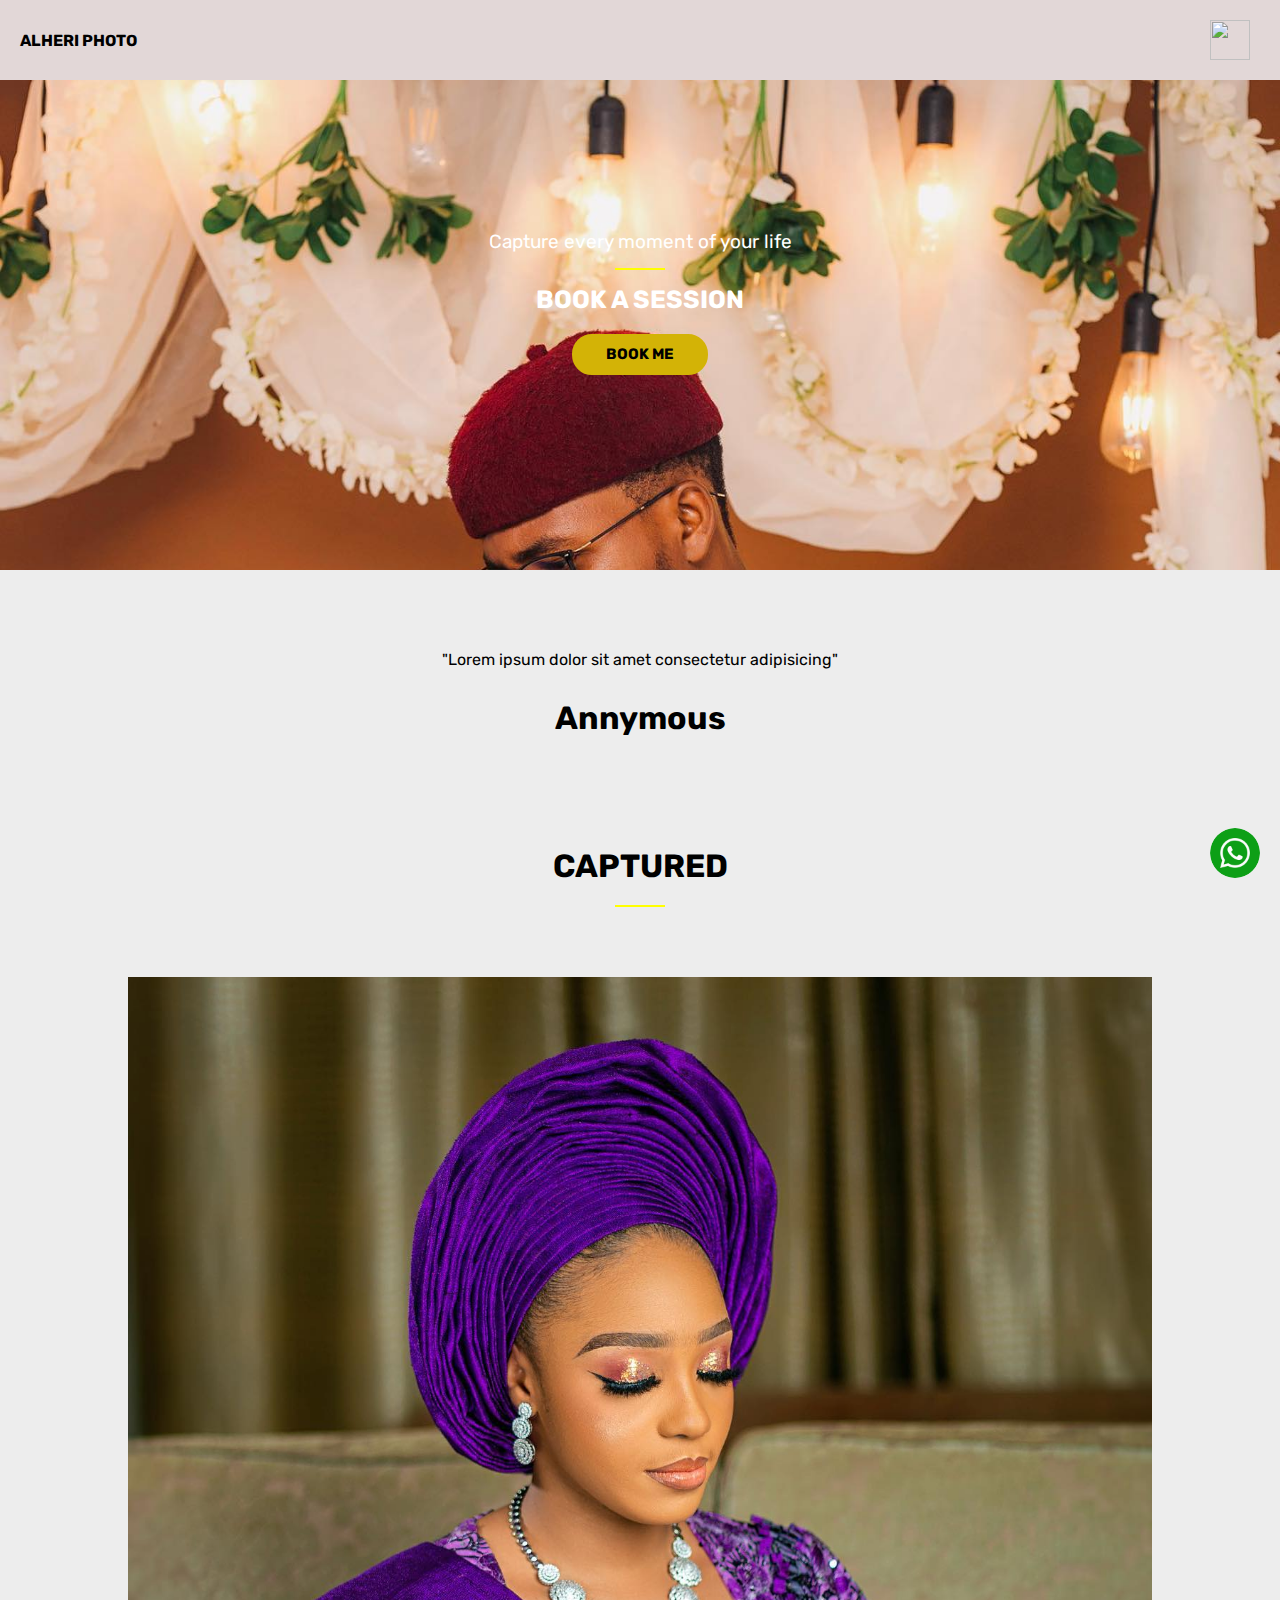
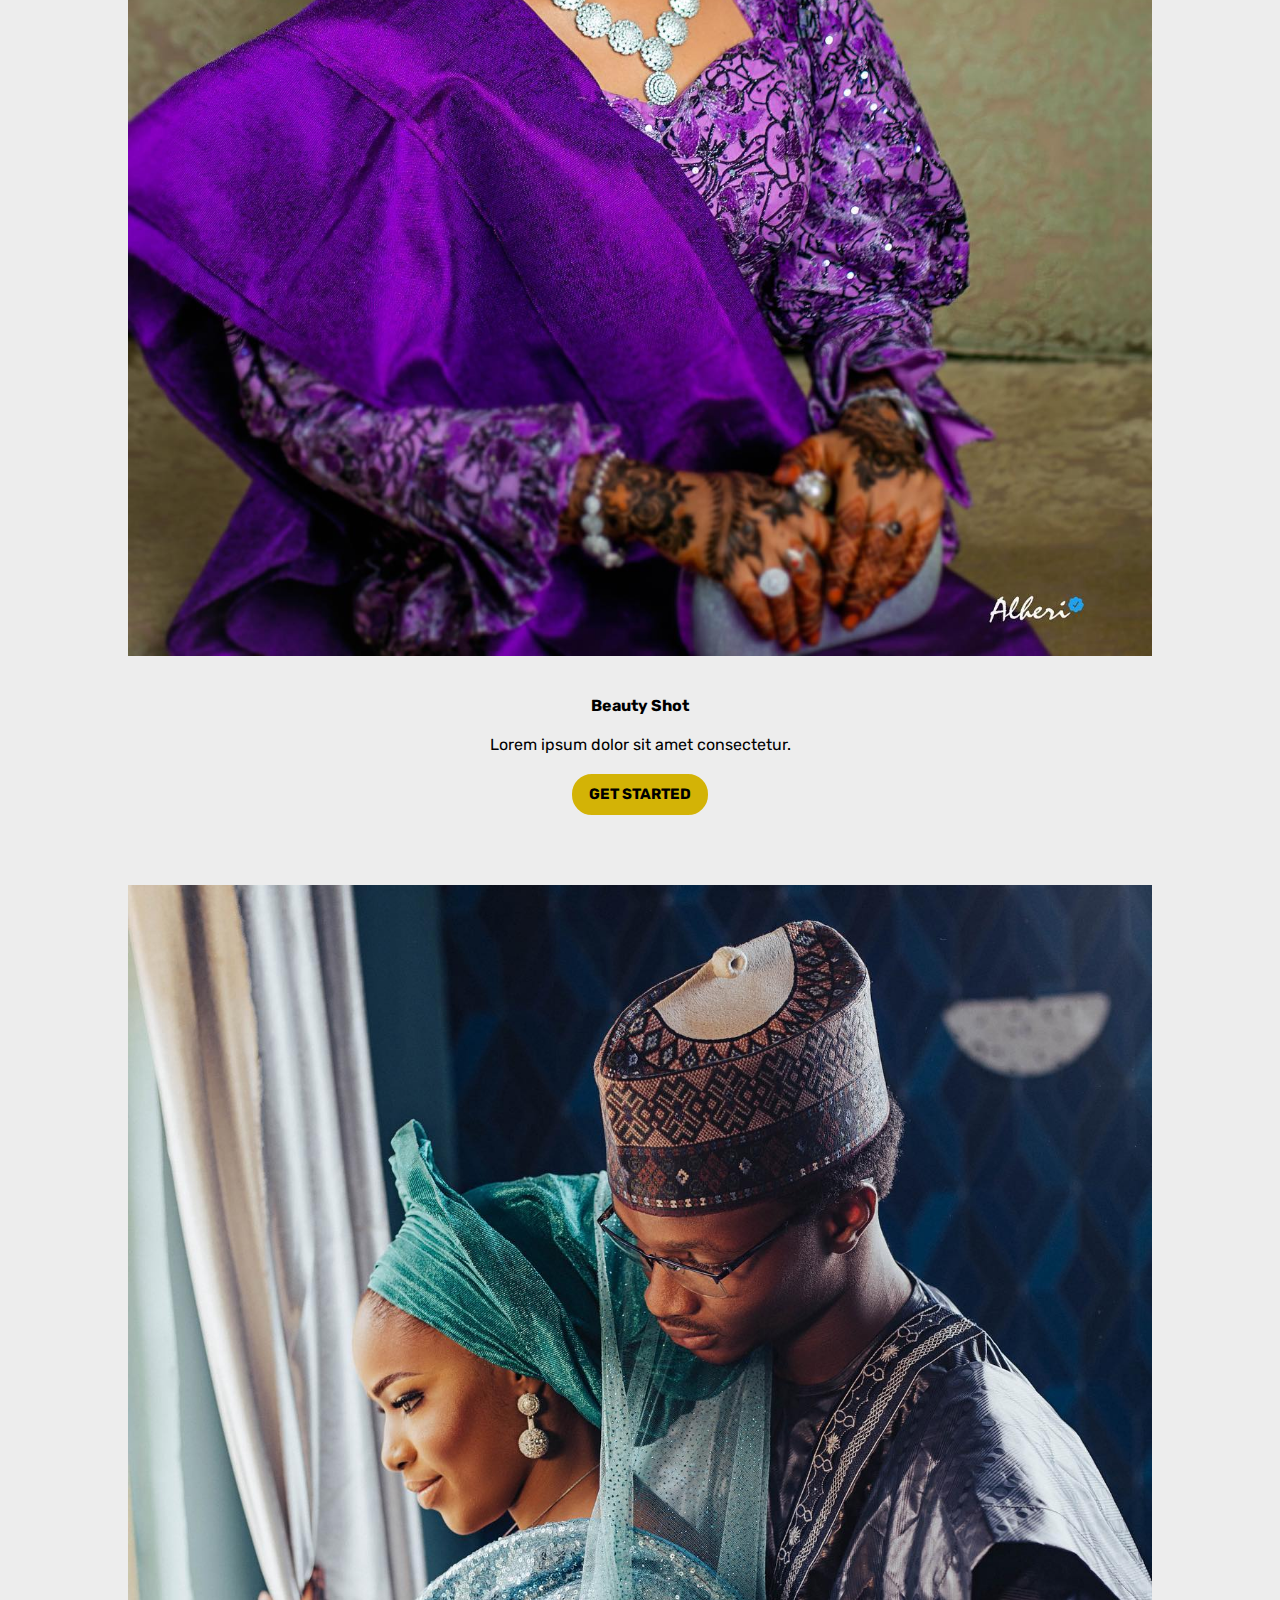
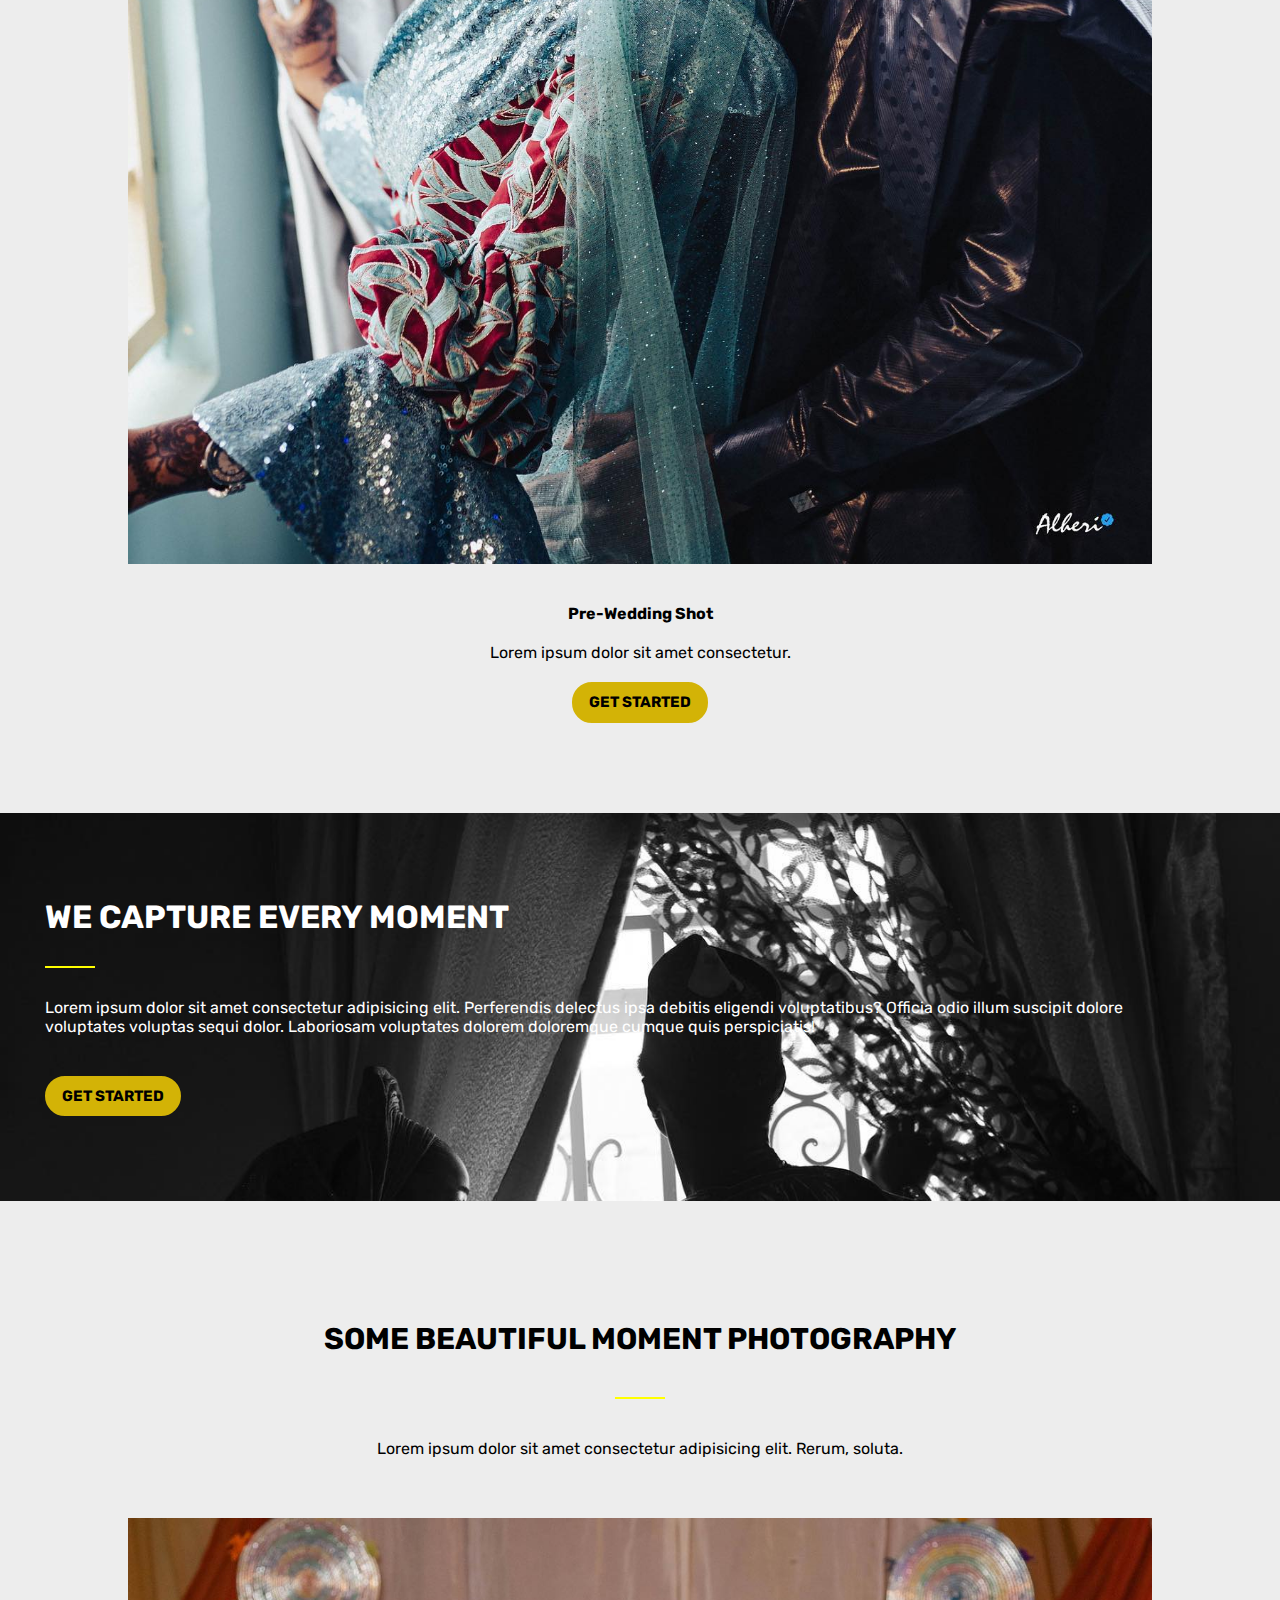
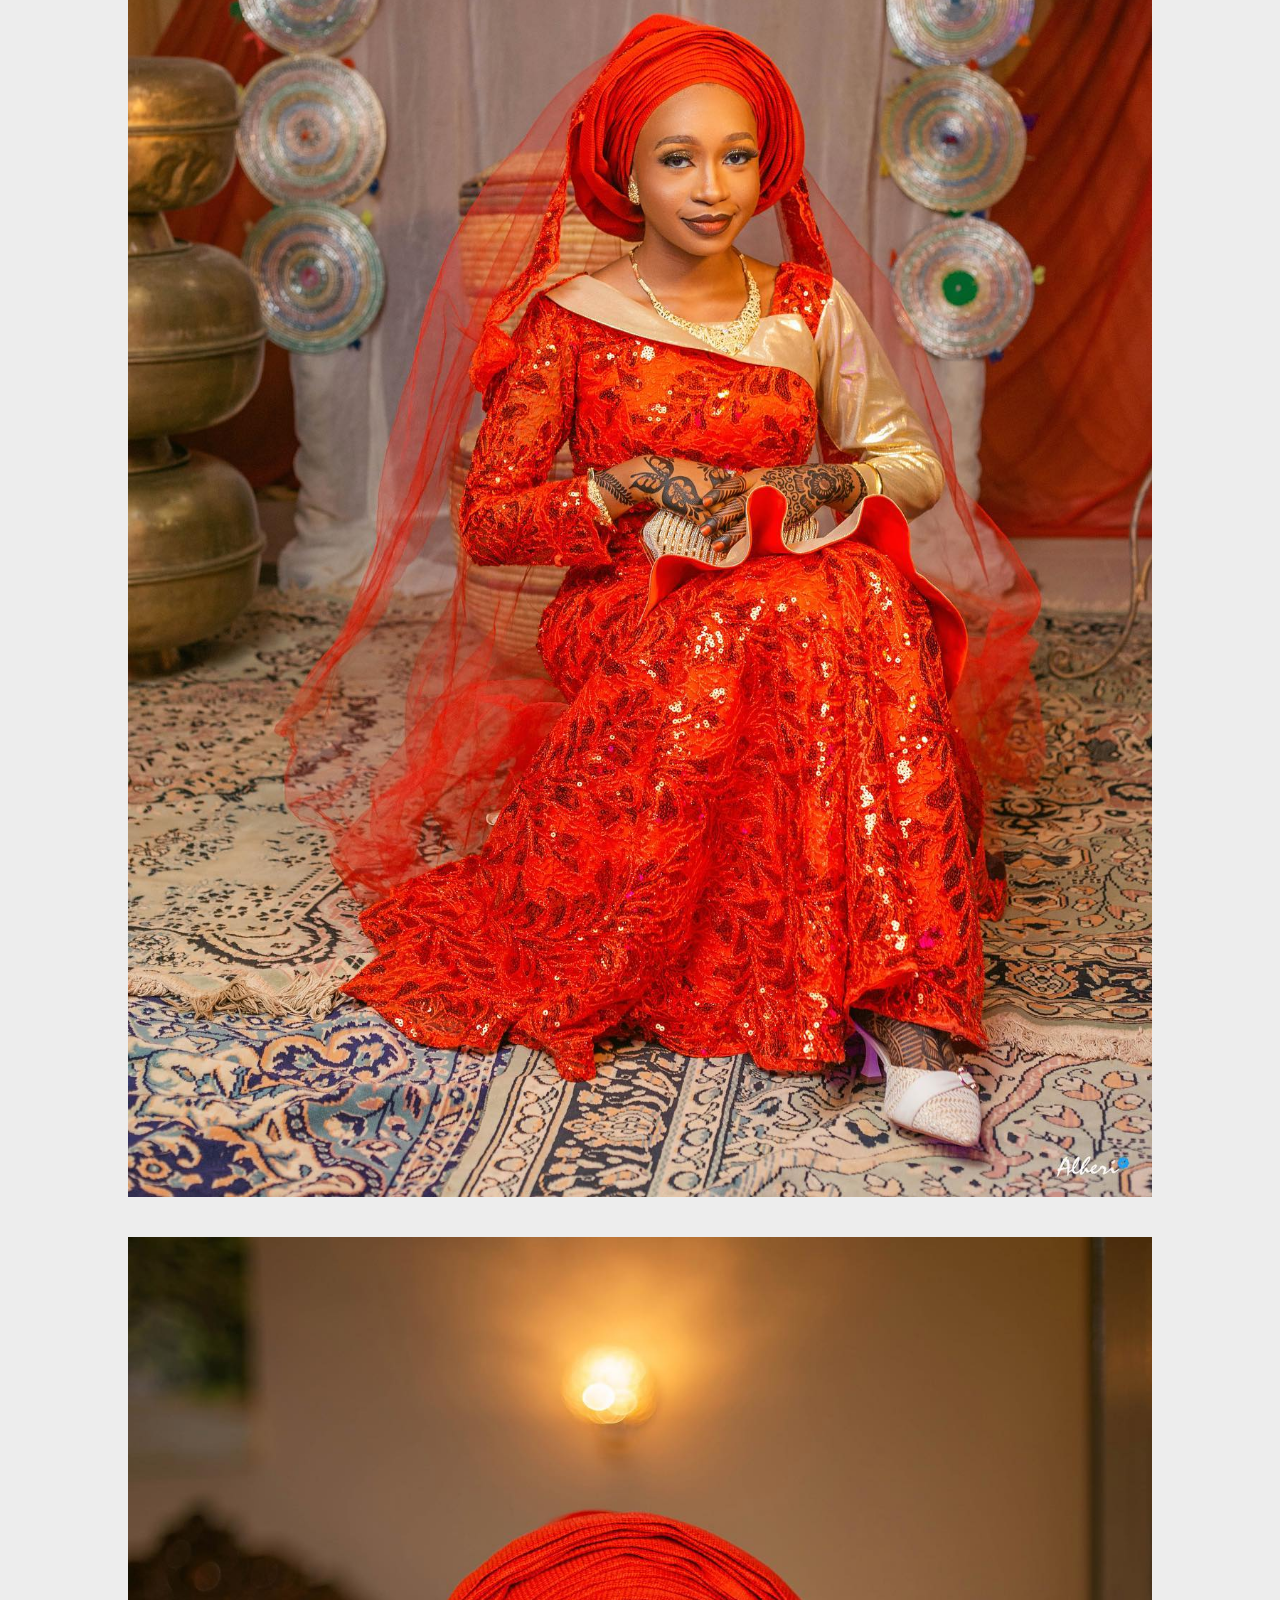
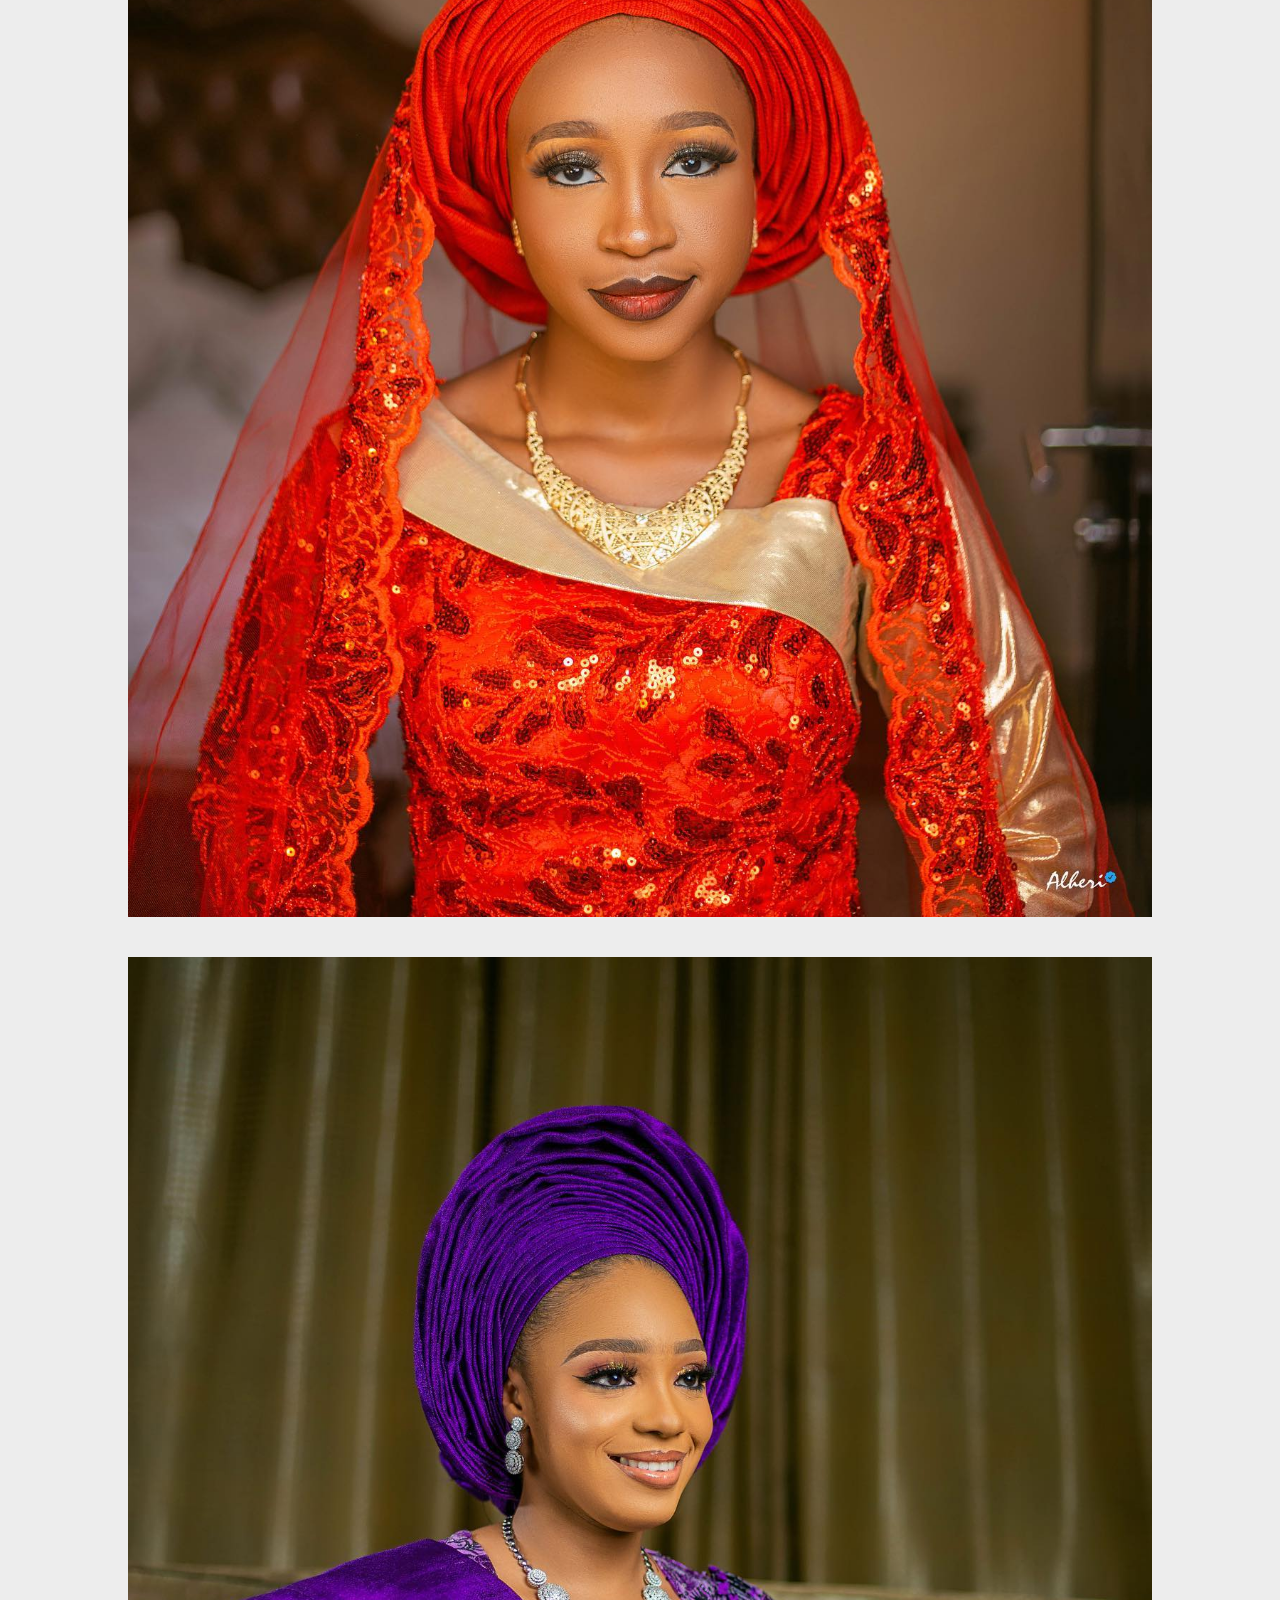
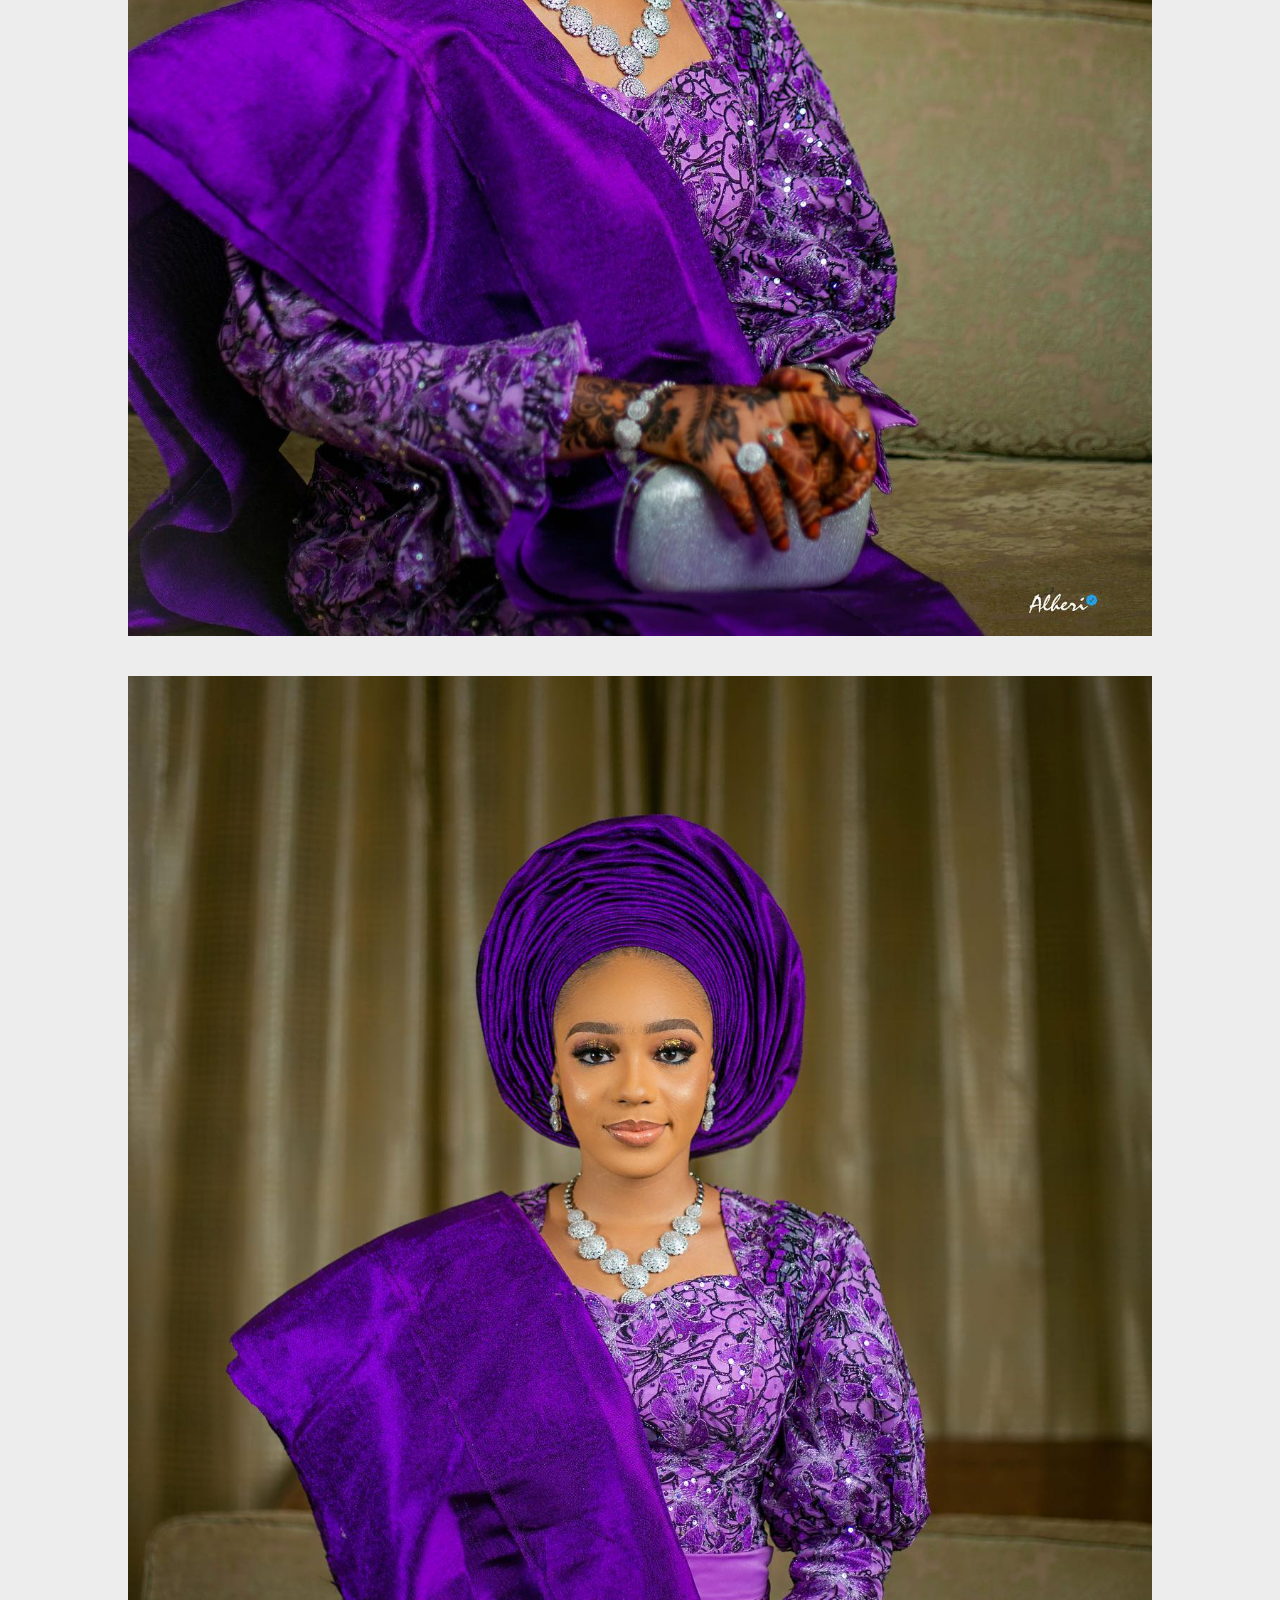
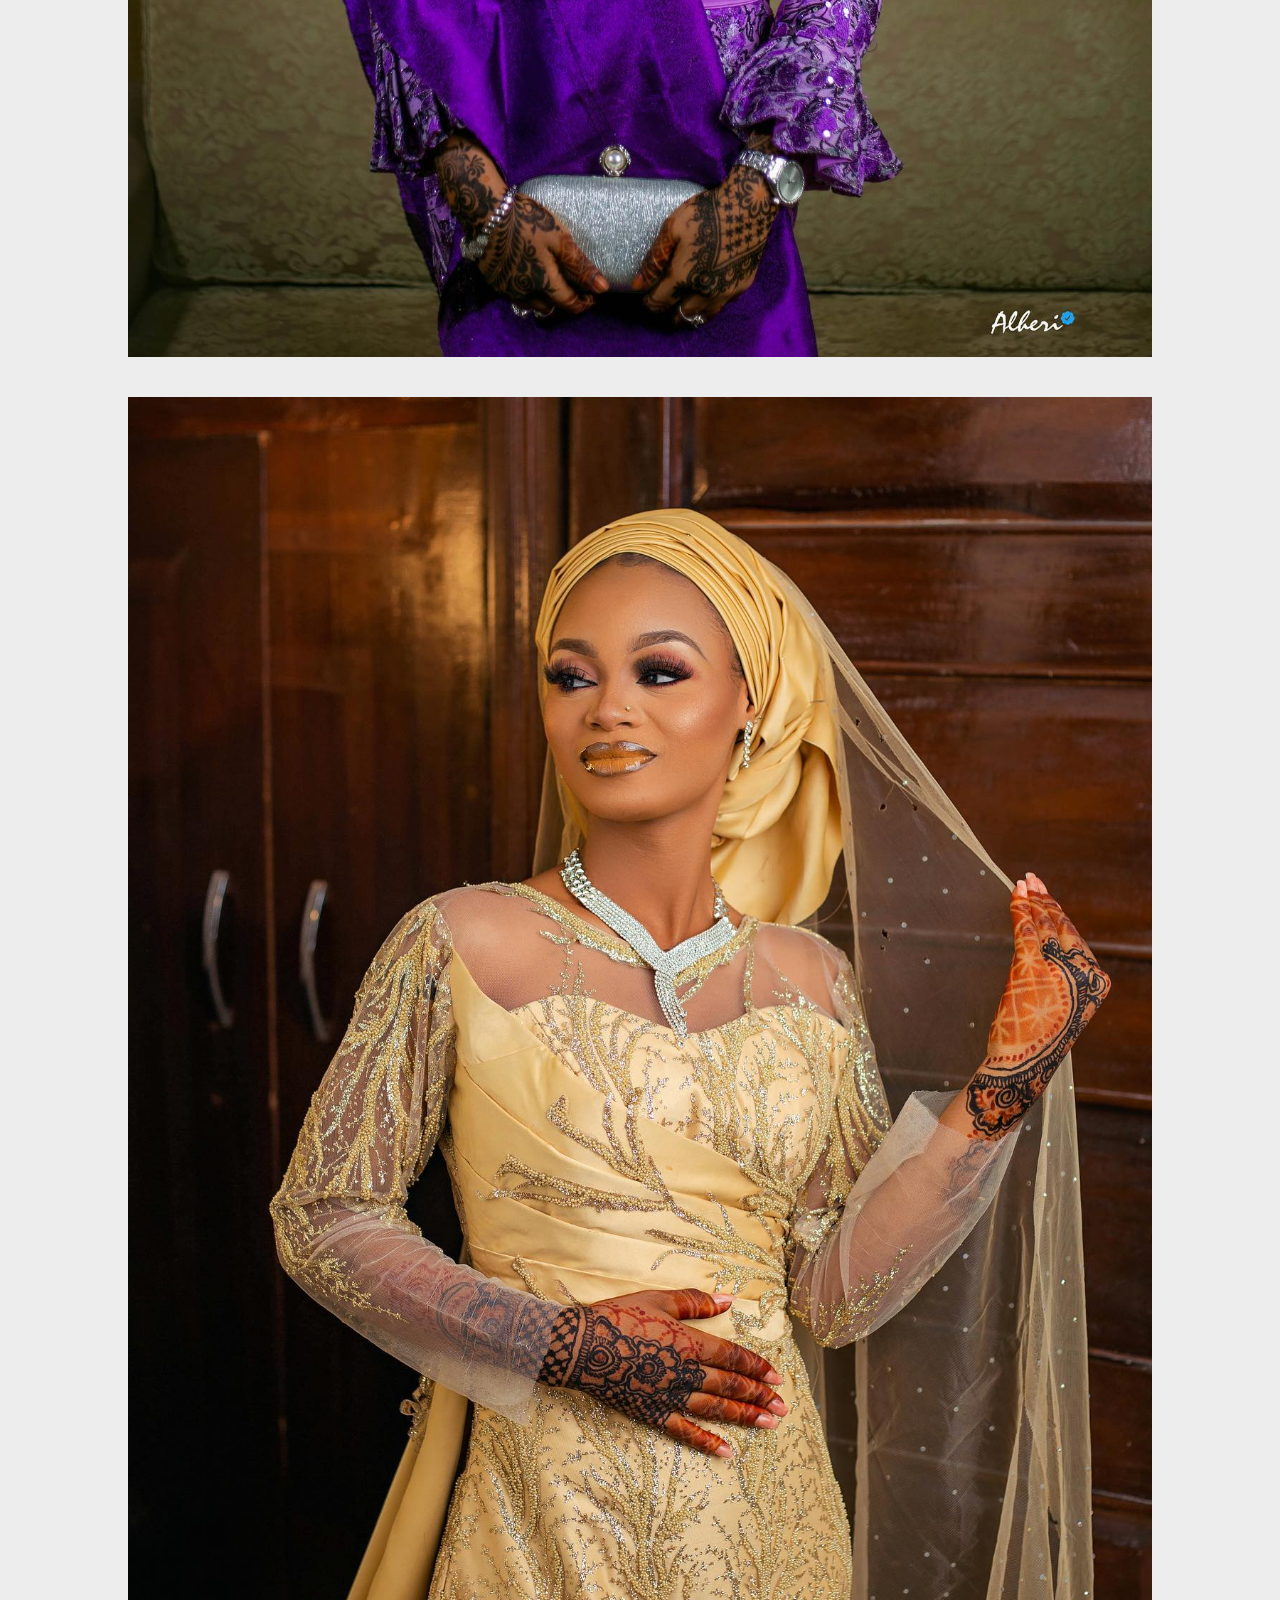
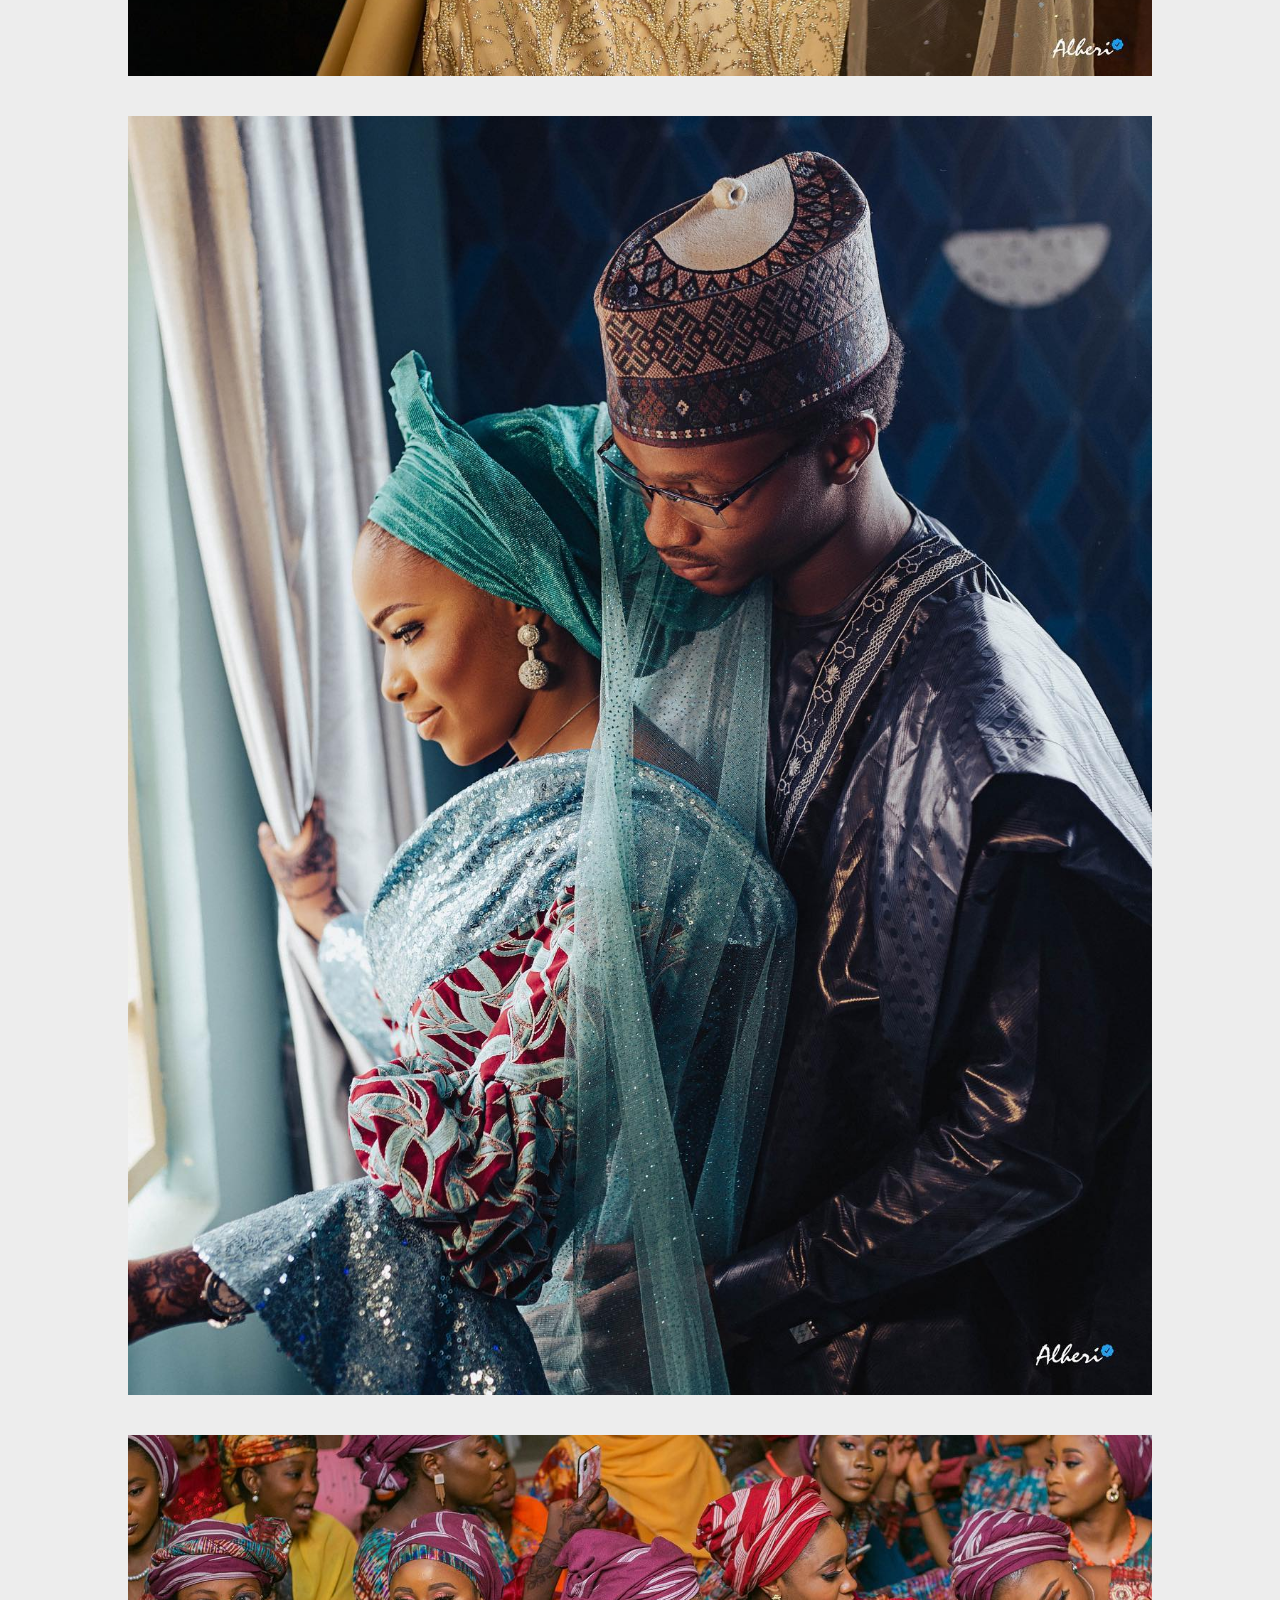
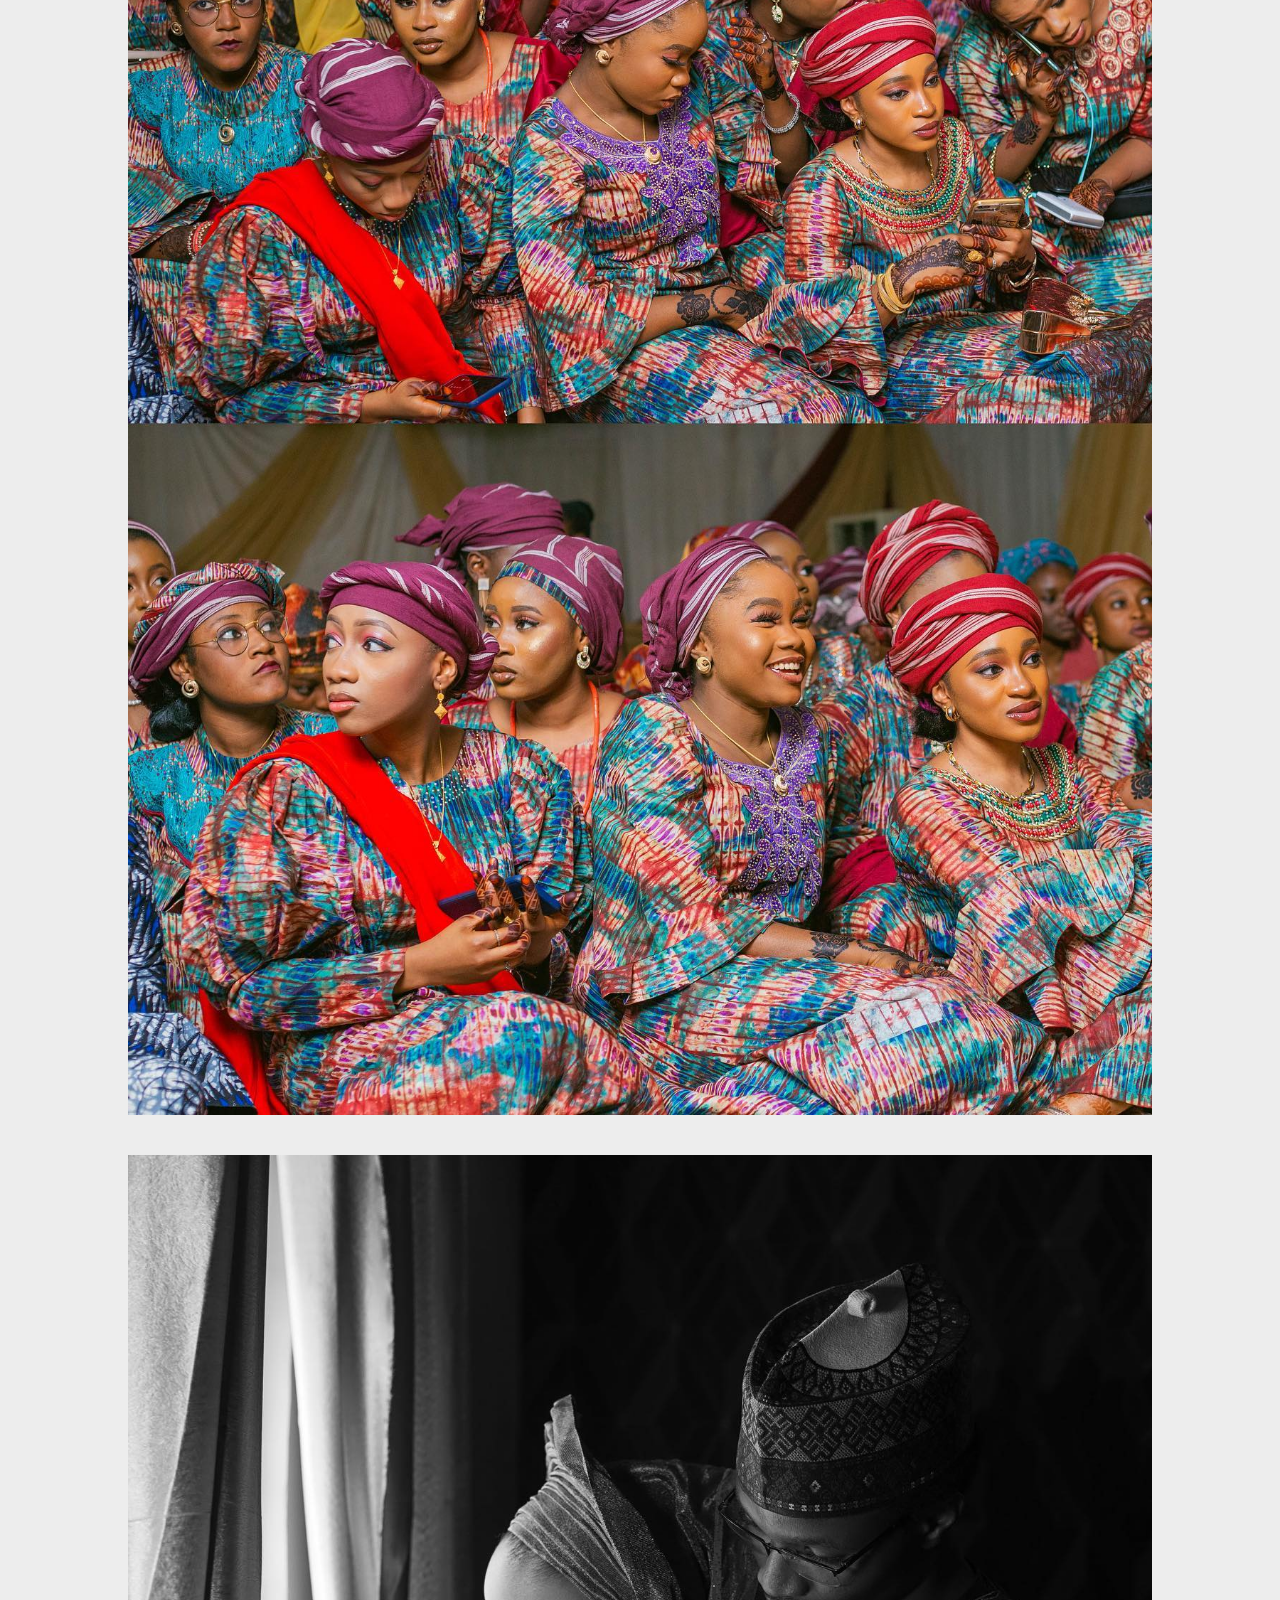
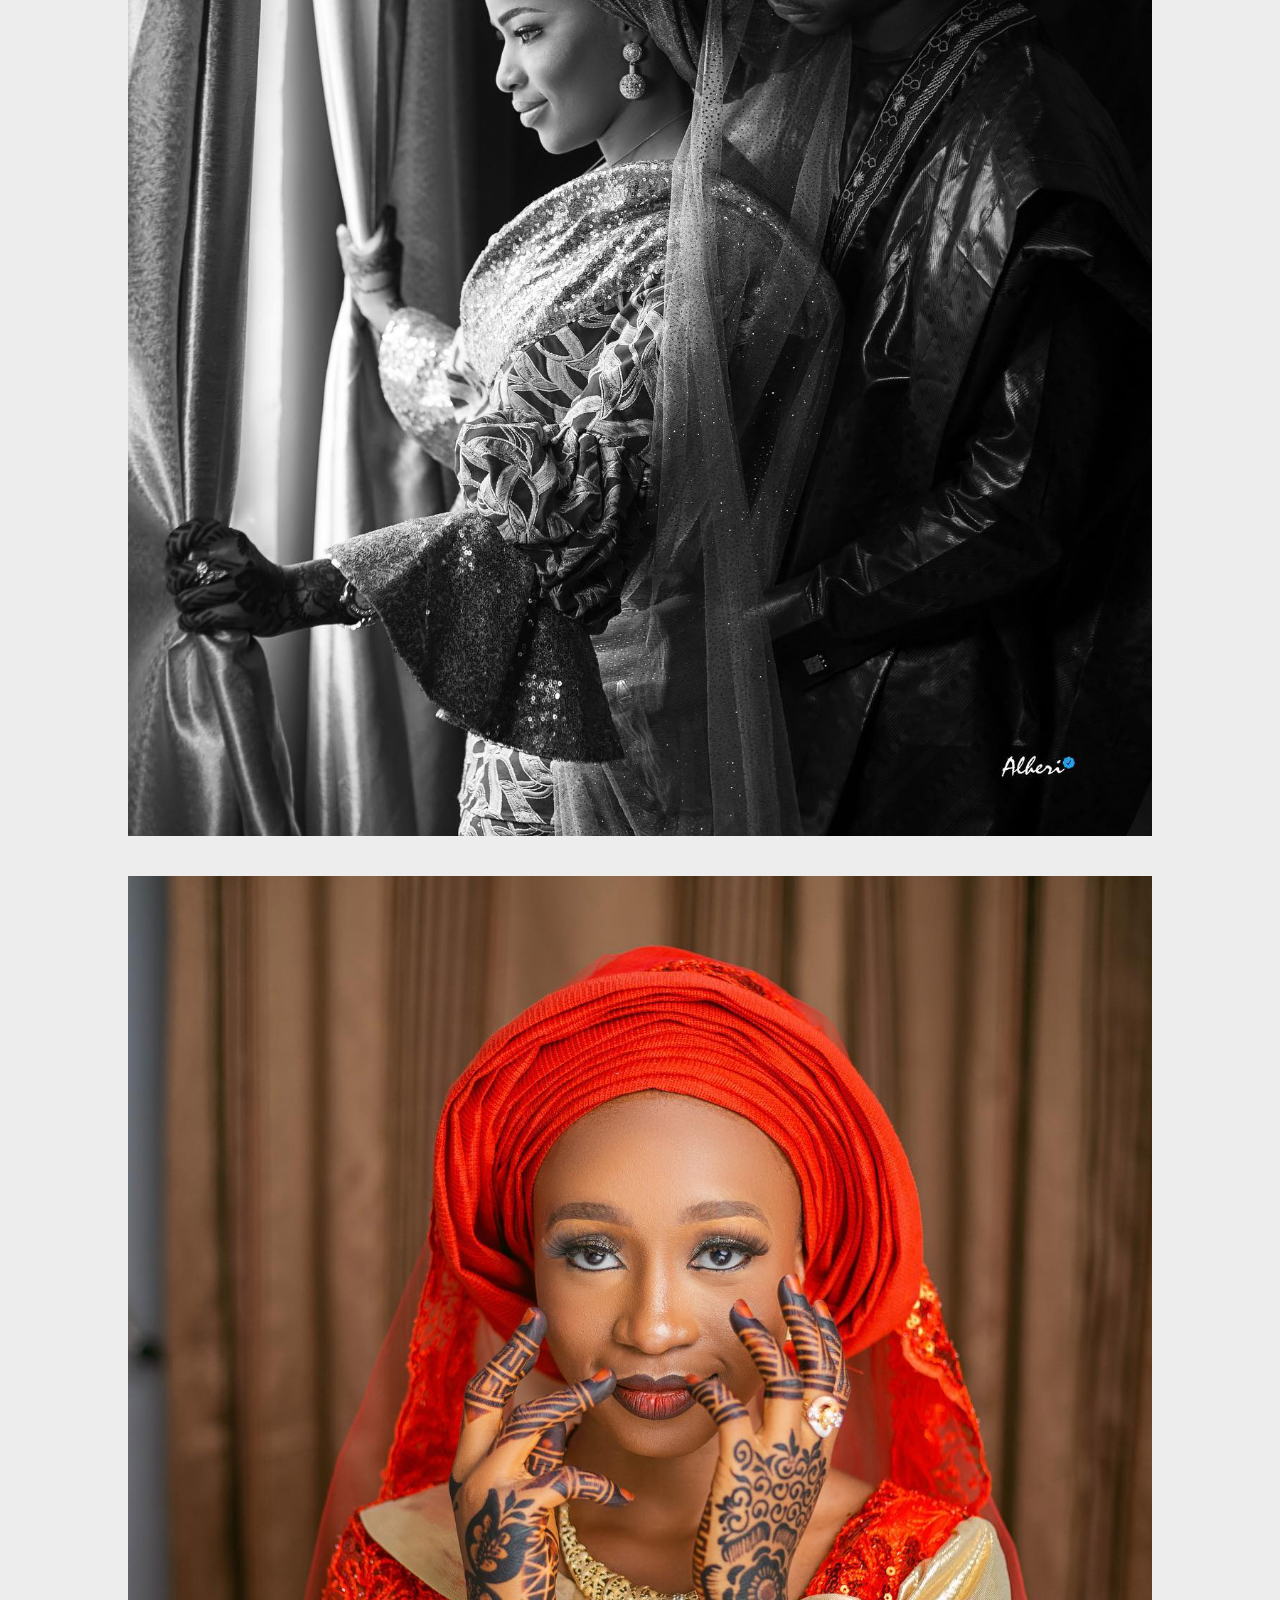
==== index.html @ cc5c5c1d "Add files via upload" ====
<html>
    <head>
        <meta charset="UTF-8">
  <meta http-equiv="X-UA-Compatible" content="IE=edge">
  <meta name="viewport" content="width=device-width, initial-scale=1.0">
        <title>
       ALHERI PHOTO || LET US CAPTURE THE MOMENT FOR YOU
        </title>
        <link rel="stylesheet" href="https://cdnjs.cloudflare.com/ajax/libs/font-awesome/6.1.2/css/all.min.css" 
        integrity="sha512-1sCRPdkRXhBV2PBLUdRb4tMg1w2YPf37qatUFeS7zlBy7jJI8Lf4VHwWfZZfpXtYSLy85pkm9GaYVYMfw5BC1A=="
         crossorigin="anonymous" 
        referrerpolicy="no-referrer" />
        <link href="assets/css/style.css" rel="stylesheet" type="text/css">
        <link href="assets/css/mediaquery.css" rel="stylesheet" type="text/css">
        <link rel="stylesheet" href="path/to/font-awesome/css/font-awesome.min.css">
        <link rel="preconnect" href="https://fonts.googleapis.com">
        <link rel="preconnect" href="https://fonts.gstatic.com" crossorigin>
        <link
          href="https://fonts.googleapis.com/css2?family=Monoton&family=Rubik:wght@300;400;500;600;700;800;900&display=swap"
          rel="stylesheet">
      
    </head>
    <body>

        <div class="chat">
            <a href="#"> <p class="chat-text">Chat with us</p></a>
              <a href="#"><img class="whatsapp-img" src="assets/images/whatsapp-icon-logo-8CA4FB831E-seeklogo.com.png" ></a>
          </div>  
        
          <div  class="scrollTop">Top</div>


<header>
  
    <div class="logo-card">
        <P>  ALHERI PHOTO</P>
         </div>



    <div class="menu-btns">
        <img class="open"  src="https://img.icons8.com/ios-filled/50/000000/menu--v1.png" width="40"/>
        <img  id="close" class="hide"   src="https://img.icons8.com/ios-filled/50/000000/delete-sign--v1.png"  width="40"/>
       </div>
    
       <div id="menu-bar" class="slide">

        <div class="nav-link-card">
  
       <div class="nav-link">  <a href="index.html">HOME</a></div>
         
        <div class="nav-link">  <a href="about.html">ABOUT</a></div>
   
        <div class="nav-link">  <a href="testimonial.html">TESTIMONIAL</a></div>
       
        <div class="nav-link">   <a href="contact.html">CONTACT US</a></div>
      
        </div>

    </div>
    


    </header>

    <section class="homepage">

        <div class="home-text">
<P>Capture every moment of your life</P>
<hr>
 <h1>BOOK A SESSION</h1>
       
        
        <div class="home btn-card">
            <div>BOOK ME</div>
        </div>
        </div>
        
        
        
        </section>



<section class="testimoial">

<div class="test-text">
<P>"Lorem ipsum dolor sit amet consectetur adipisicing"</P>
 <h1>Annymous</h1>
 </section>




 <section class="captured">
<h1>CAPTURED</h1>
<hr>

<div class="capture-mother">
<div class="captured-box">
 
<img src="assets/images/capture 1.jpg" alt="">



<h4>Beauty Shot</h4>
<p>Lorem ipsum dolor sit amet consectetur.</p>

<div class="cap btn-card">
    <div>GET STARTED</div>
</div>
</div>


<div class="captured-box">

   
        <img src="assets/images/port (6).jpg" alt="">
   
       
    <h4>Pre-Wedding Shot</h4>
    <p>Lorem ipsum dolor sit amet consectetur.</p>
    
    <div class="cap btn-card">
        <div>GET STARTED</div>
    </div>
      
    </div>
    
</div>
 </section>


<!----ABOUT---->

 <section class="about">
    <div class="about-text-card">
<h1>WE CAPTURE EVERY MOMENT</h1>
<hr>
<p>Lorem ipsum dolor sit amet consectetur adipisicing elit.
     Perferendis delectus ipsa debitis eligendi voluptatibus? 
     Officia odio illum suscipit dolore voluptates voluptas sequi dolor. 
    Laboriosam voluptates dolorem doloremque cumque quis perspiciatis!</p>

    <div class="abt btn-card">
        <div>GET STARTED</div>
    </div>

    </div>
 </section>


<!----PORTFOLIO---->


 <section class="portfolio">

    <div class="port-card">
<div class="port-text-card">
<h1>SOME BEAUTIFUL MOMENT PHOTOGRAPHY</h1>
<hr>
<p>Lorem ipsum dolor sit amet consectetur adipisicing elit. Rerum, soluta.</p>
</div>

<div class="port-img-card">

<span>
    <img src="assets/images/port (1).jpg" alt="">
</span>

<span>
    <img src="assets/images/port (2).jpg" alt="">
</span>

<span>
    <img src="assets/images/port (3).jpg" alt="">
</span>

<span>
    <img src="assets/images/port (4).jpg" alt="">
</span>

<span>
    <img src="assets/images/port (5).jpg" alt="">
</span>


<span>
    <img src="assets/images/port (6).jpg" alt="">
</span>


</div>
</div>


<div class="port-card">
    
    <div class="port-img-card">
    
    <span>
        <img src="assets/images/port (7).jpg" alt="">
    </span>
    
    <span>
        <img src="assets/images/port (8).jpg" alt="">
    </span>
    
    <span>
        <img src="assets/images/port (9).jpg" alt="">
    </span>
    
    <span>
        <img src="assets/images/port (10).jpg" alt="">
    </span>

    <span>
        <img src="assets/images/port (11).jpg" alt="">
    </span>
    
    <span>
        <img src="assets/images/port.jpg" alt="">
    </span>
    
    
    </div>

    <div class="port-text-card">
        <h1>SOME BEAUTIFUL MOMENT PHOTOGRAPHY</h1>
        <hr>
        <p>Lorem ipsum dolor sit amet consectetur adipisicing elit. Rerum, soluta.</p>
        </div>

</div>
 </section>


 <footer>
<p>Copyright @ 2022  ALHERI PHOTO</p>
<h2>Created by MOVE</h2>

 </footer>


 <script src="assets/js/main.js"></script>
    </body>
</html>
---- assets/css/style.css ----
*{
  margin:0px;
  padding:0px;
  scroll-behavior: smooth;

 }

 html {
  font-family: "Rubik", sans-serif;
  scroll-behavior: smooth;
  background-color:#ededed;
}




.chat{
  position:fixed;
   top:93%;
   display:flex;
   justify-content:right;
   align-items:right;
  right:20px;
  z-index: 99999;
  
  }
  
  .chat-text{
  background-color:white;
  width:110px;
  text-align:center;
  border-radius:8px;
  line-height:1.7;
  font-weight:500;
   height:27px;
   display:none;

  }
  
  .whatsapp-img{
  border-radius:100px;
  height:50px;
   width:50px;
  margin-top:-9px;
  animation: scaleUp 3s ease-in-out infinite;
  }


.scrollTop{
  position:fixed;
  bottom:30px;
  right:100px;
  background-color: black;
  color:white;
  cursor: pointer;
  transition: all 0.5s ease 0s;
  z-index: 9999;
  padding: 10px;
  border-radius:30px;
}

 /* END OF  SCROLL TO TOP STYLE RULES */

 
header{
 background-color:#e2d7d7;
 height:80px;
 display:flex;
  position: fixed;
  width: 100%;
  top:0px;
  z-index: 9999;
}

.header-social{
 position:absolute;
 right:90px;
  top:20px;
}

 
.header-social i{
 font-size:40px;
}

.logo-card{
  position:absolute;
  left:20px;
  bottom:30px;
  font-weight:bold;
}





.menu-btns{
 position:absolute;
right:30px;
  z-index:1;
 top:20px;
}


#menu-bar{
display:flex;
flex-direction:column; 
position:absolute;
background-color:rgb(8 8 12);
height:200px;
transition: all 0.4s ease;
top:80px;
width:100%;
align-items:start;
gap:30px;
transition: 0.5s ease-in-out;
 right:0px;
 z-index:-4;
  overflow:hidden;
}

.nav-link a{
 text-decoration:none;
color:#d3b306;
 font-weight:bold;
}



.nav-link{
 display:flex;
flex-direction:column;
 position:relative;
 top:20px;
 margin:15px;

}

.nav-link-card hr{
 position:relative;
 top:20px;
width:50rem;
}


.slide{
left:-100%;
}


.hide{
visibility:hidden;
 z-index:1;
}

.open{
position:absolute;
}



/* HOMEPAGE */

.homepage{
 margin-top:80px;
    background-image: url('/assets/images/port.jpg') !important;
color:white;
  background-size: cover;
    background-repeat: no-repeat;
 height:350px;
padding:70px;
 
}

.home-text{
 margin-top:80px;
 text-align:center;
 display:flex;
 flex-direction:column;
 justify-content:center;
 align-items:center;
}

.home-text p{
 padding-bottom:15px;
 font-size:19px;
}

.home-text h1{
 padding-bottom:20px;
 font-size:25px;
  padding-top:15px;
}

hr{
 width:50px;
 background-color:yellow;
 height:2px;
 border:none;
}



.btn-card{
text-align:center;
  border:3px solid #d3b306;
 width:130px;
 line-height:2.3;
 border-radius:20px;
 background-color:#d3b306;
 color:black;
 font-weight:bold;
 font-size:15px;
}



/* TESTIMONIAL */

.testimoial{
 padding-top:80px;
  padding-bottom:80px;
 text-align:center;
}

.testimoial h1{
 padding-top:30px;
  padding-bottom:30px;
}


 
/* CAPTURED */

.captured{
  display:flex;
 flex-direction:column;
 justify-content:center;
 align-items:center;
}

.captured h1{
  padding-bottom:20px;
}

 
.capture-mother{
  display:flex;
 flex-direction:column;
 justify-content:center;
 align-items:center;
 gap:50px;
  padding-top:70px;
  padding-bottom:70px;
}

.captured-box{
  display:flex;
 flex-direction:column;
 justify-content:center;
 align-items:center;
  padding-bottom:20px;
}

.captured-box img{
 width:80%;
}

 
.captured-box h4{
 padding-top:40px;
 
}

.captured-box p{
 padding-top:20px;
 padding-bottom:20px;
}



/* ABOUT */

.about{
       background-image: url('/assets/images/about.jpg') !important;
 
     background-size: cover;
       background-repeat: no-repeat;
   
   color:white;
   padding:70px;
    object-fit:center;
   }

.about-text-card{
 position:relative;
 left:-40px;
 padding:15
}

.about-text-card p{
  padding-top:30px;
 padding-bottom:40px;
}

.about-text-card h1{
 padding-bottom:30px;
}



/* ABOUT */

 .portfolio{
    padding-top:80px;
 padding-bottom:40px;
  display:flex;
  flex-direction:column;
  justify-content:center;
  align-items:center;
  text-align:center;
 }

.port-card{
  display:flex;
  flex-direction:column;
  justify-content:center;
  align-items:center;
  text-align:center;
}

.port-text-card{
 display:flex;
  flex-direction:column;
  justify-content:center;
  align-items:center;
  text-align:center;
}

.port-text-card h1{
 font-size:30px;
  padding-bottom:40px;
  padding-top:40px;
}

.port-text-card p{
  padding-top:40px;
 padding-bottom:20px;
}


.port-img-card img{
 width:80%;
 margin-top:40px;
}


/*FOOTER*/
 footer{
  background-color:black;
  color:white;
  padding:30px;
  text-align:center;
  
 }

footer h2{
 padding-top:20px;
}
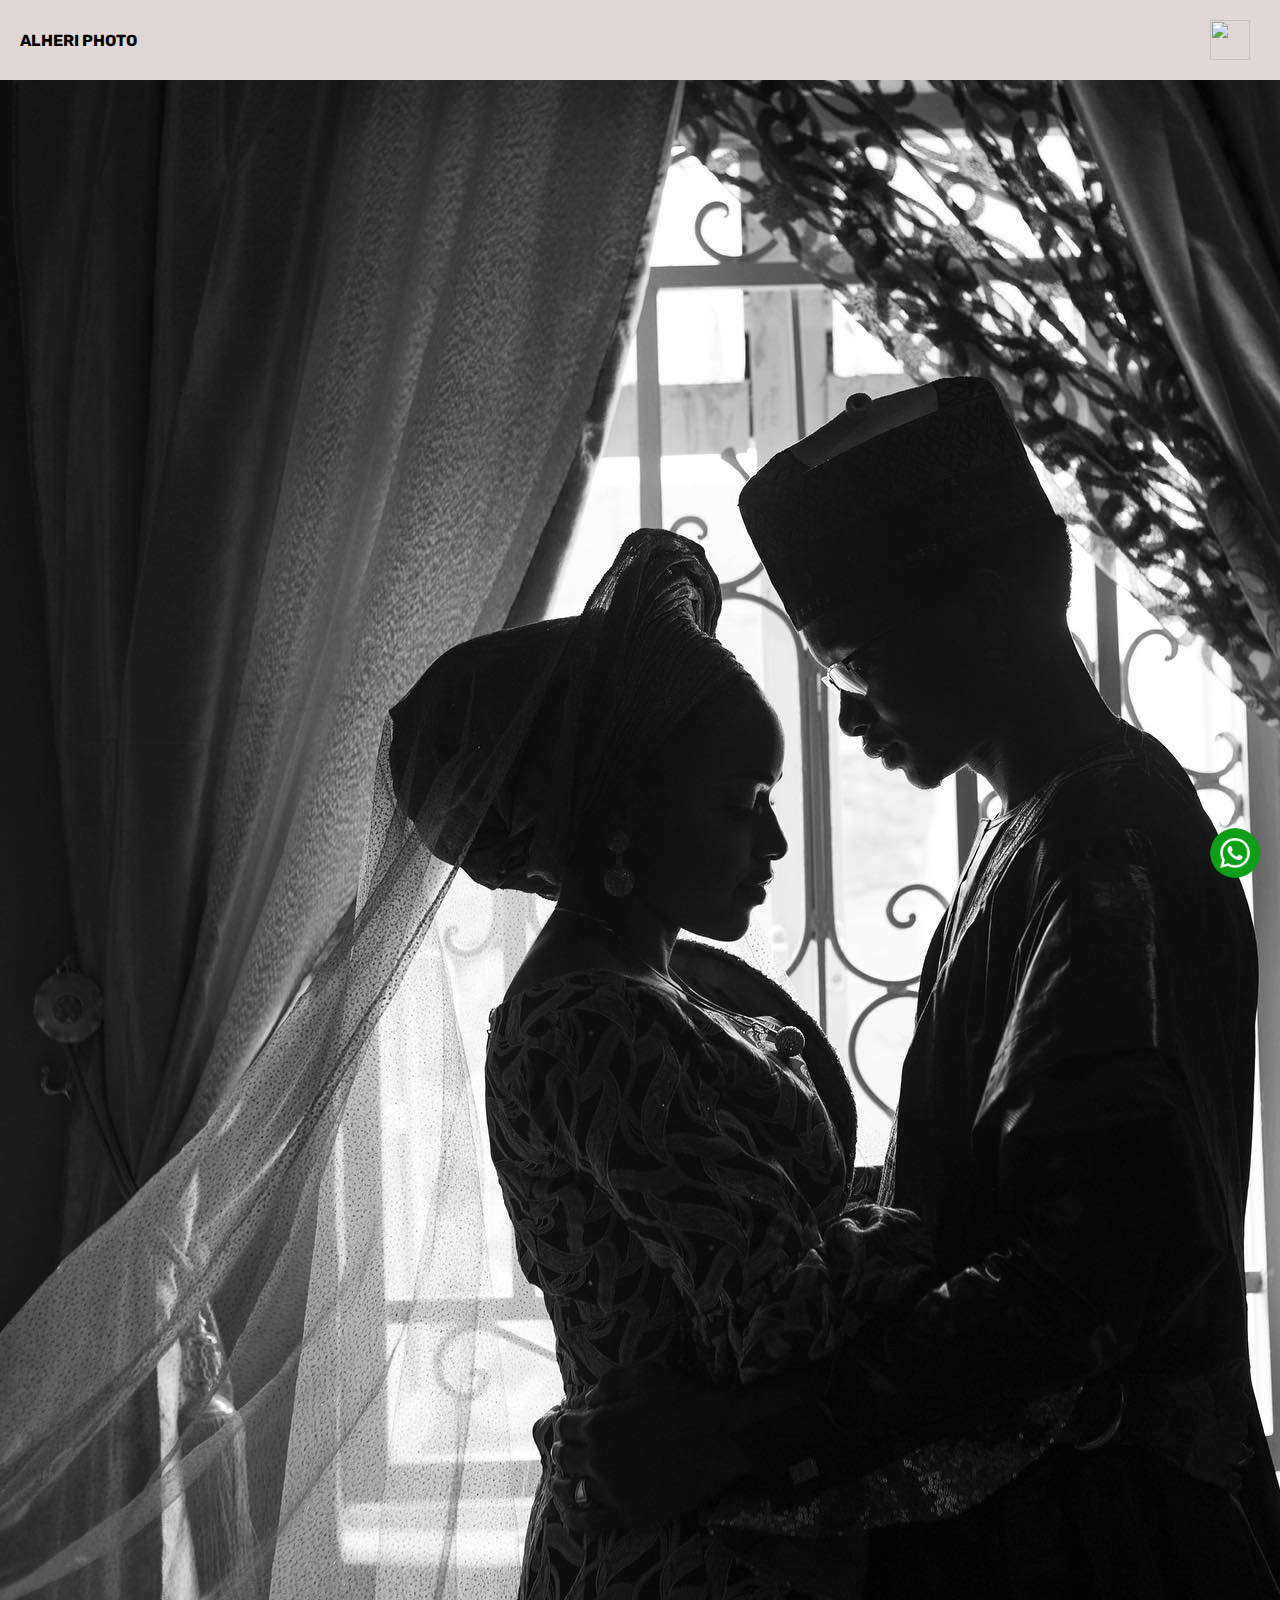
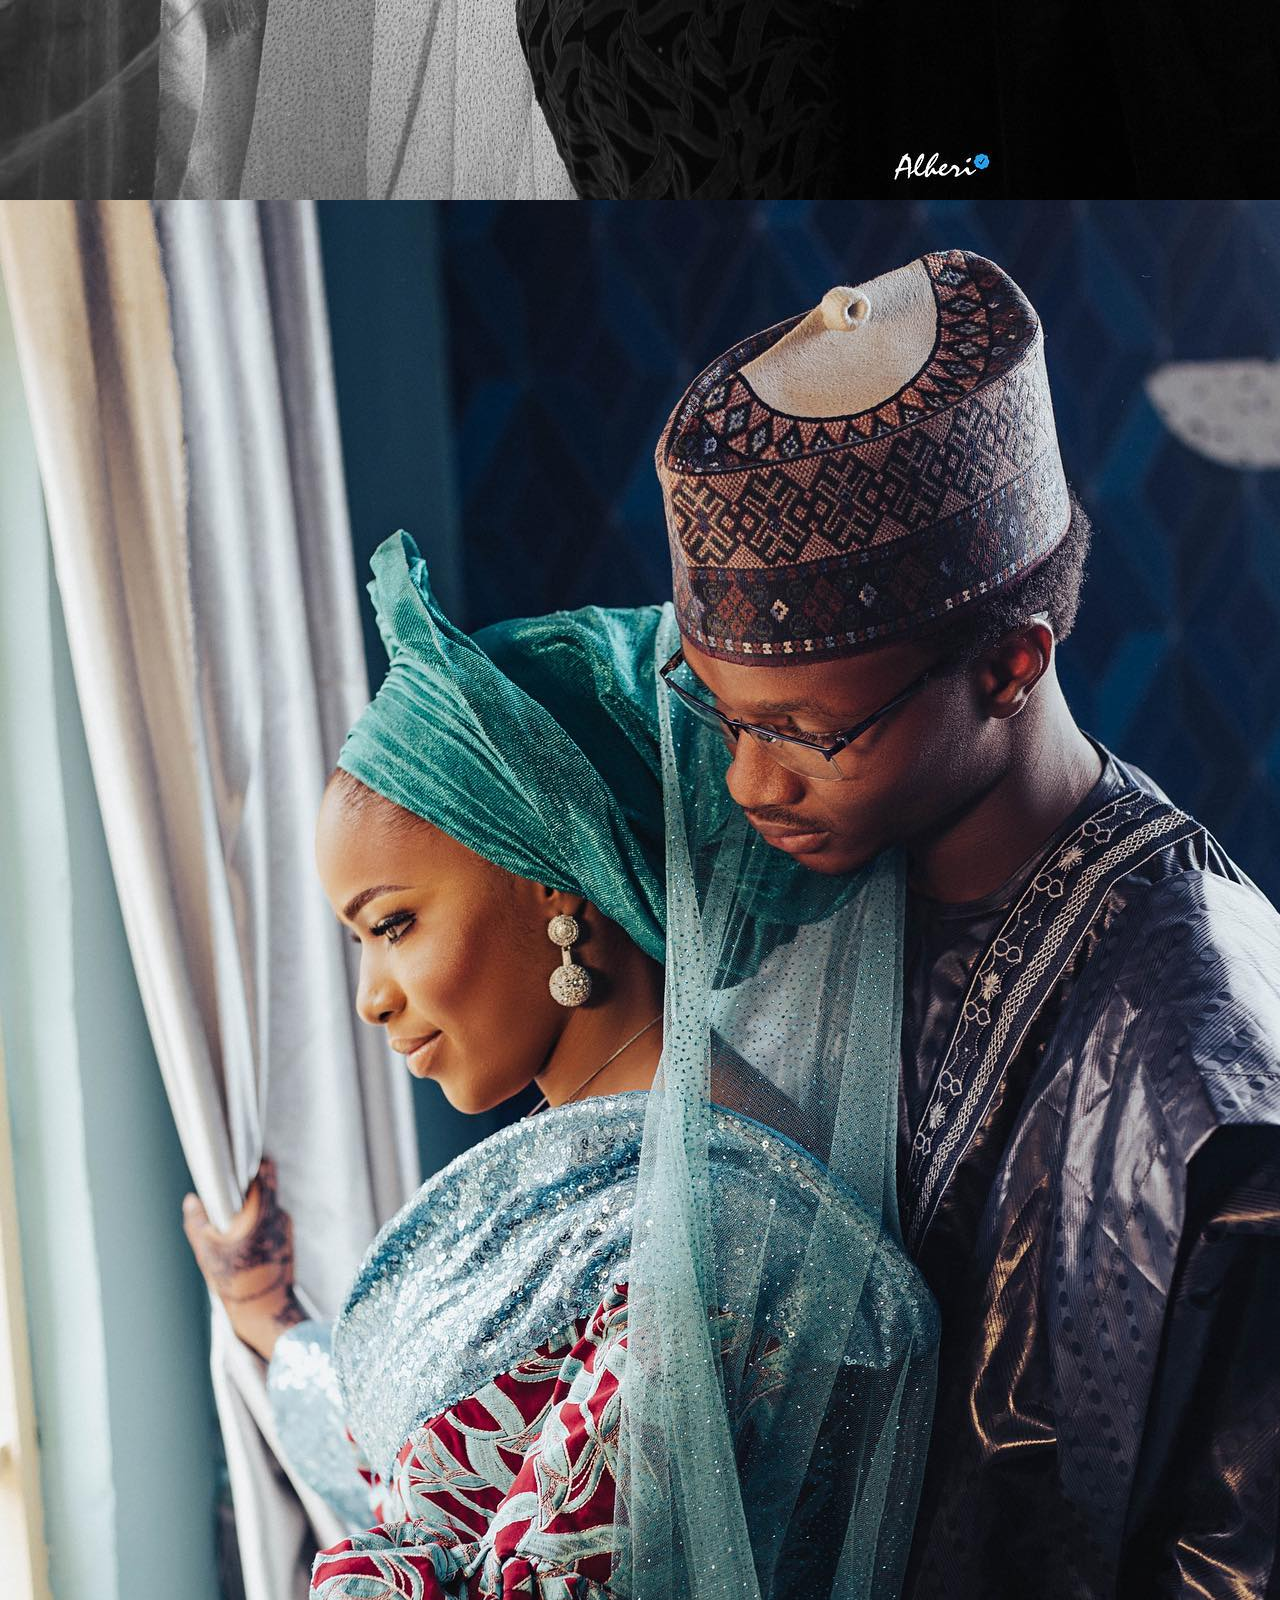
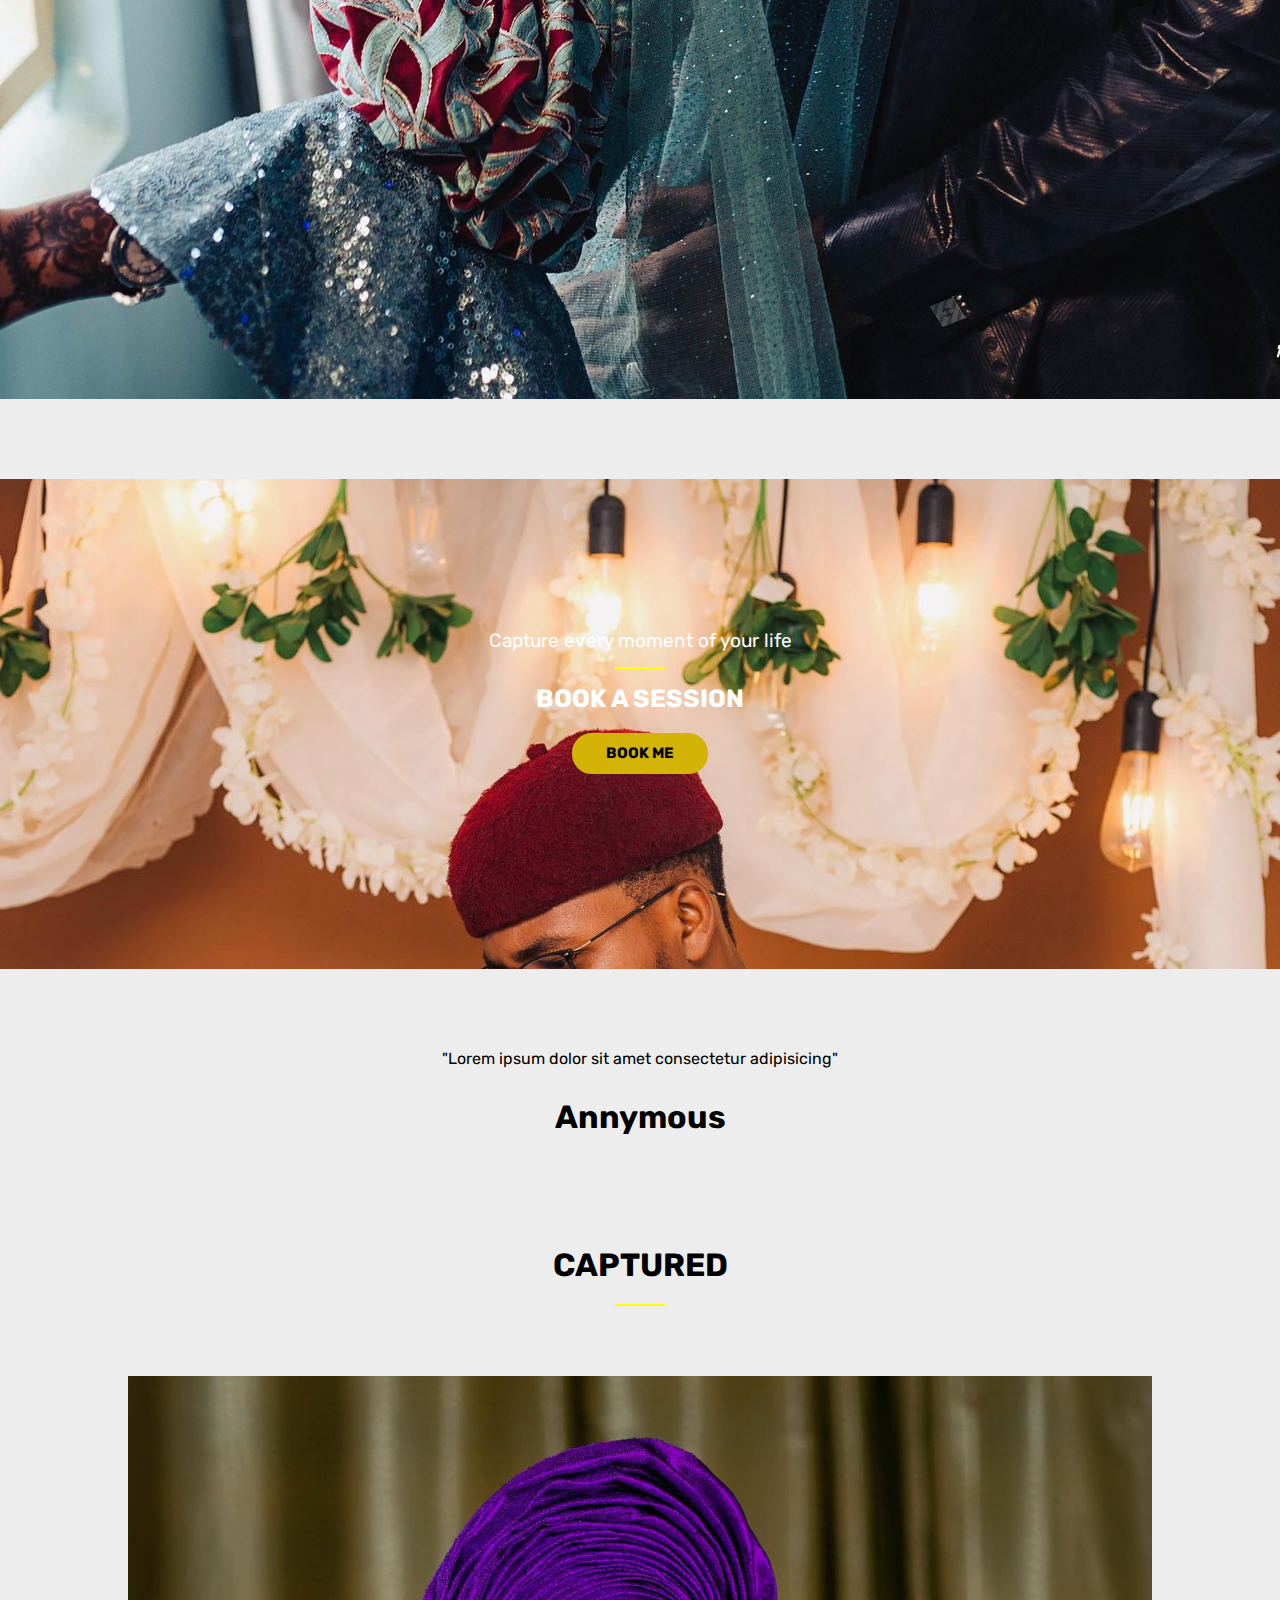
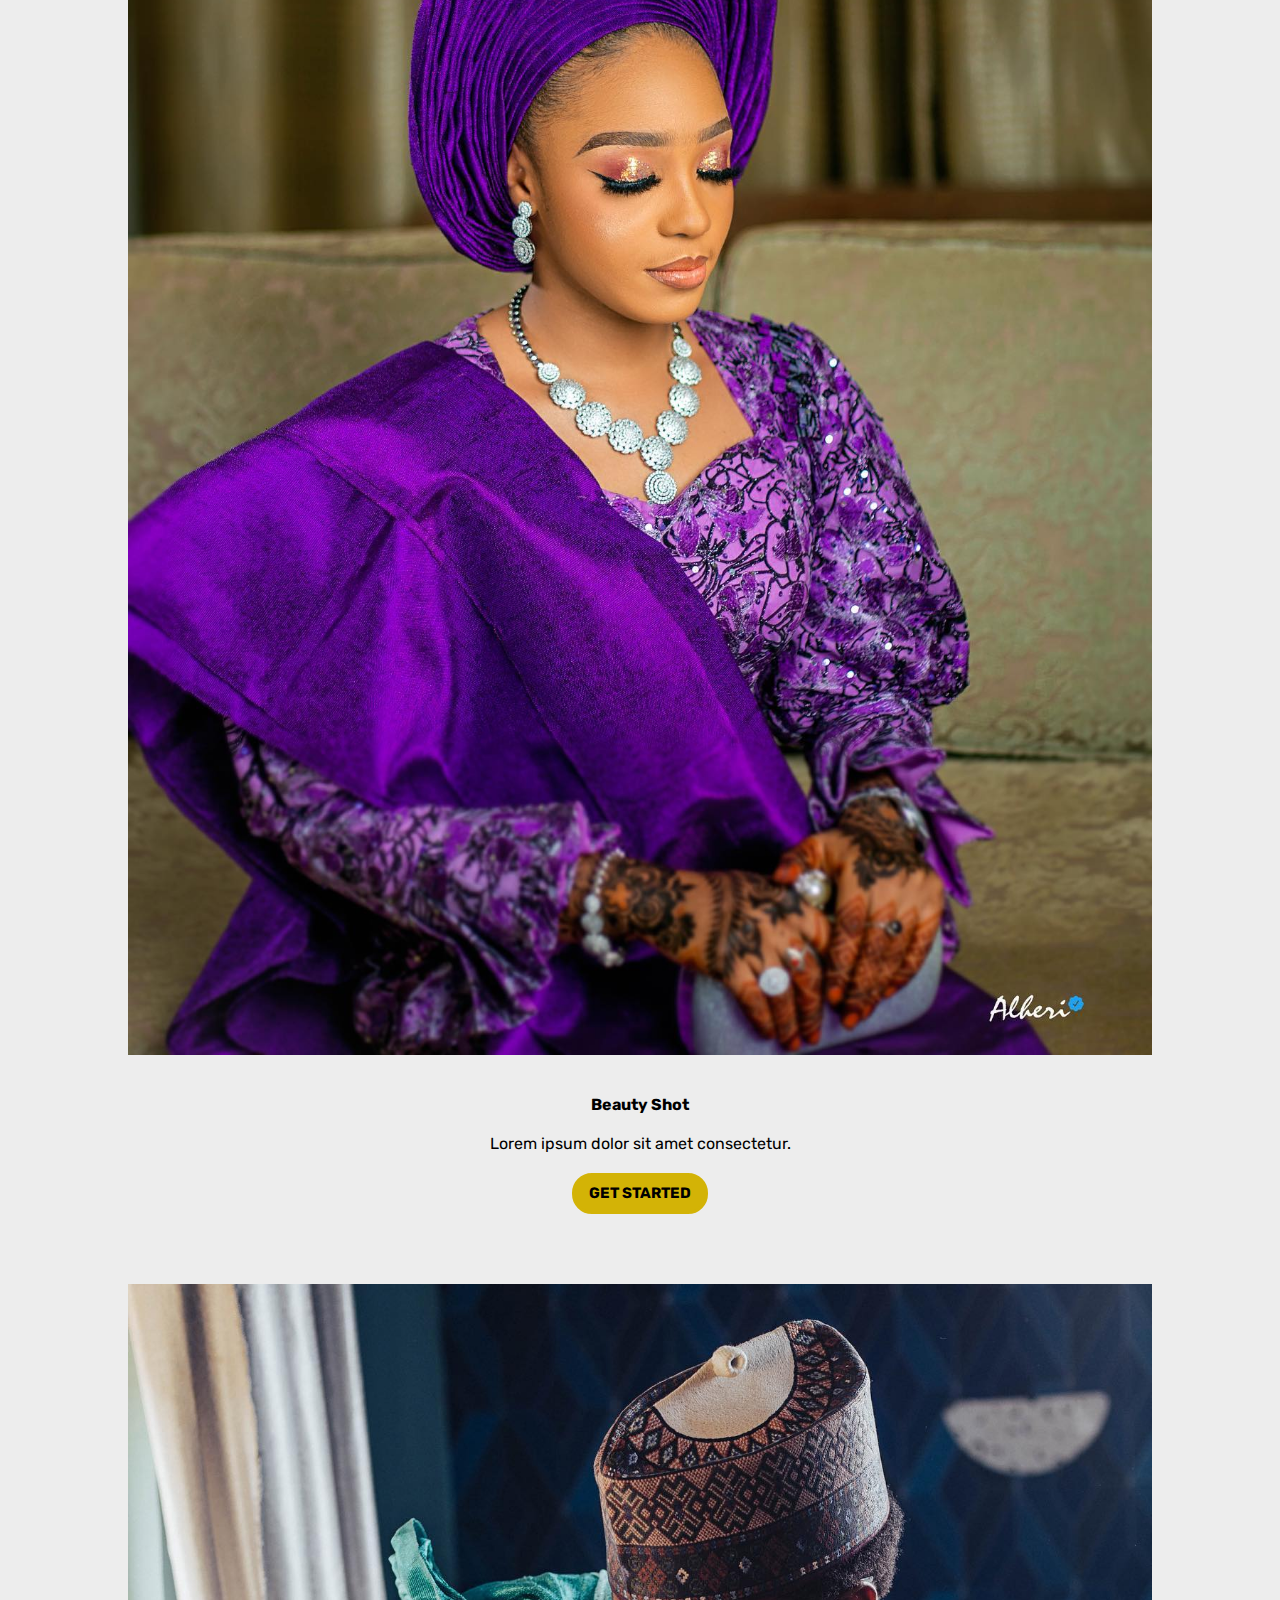
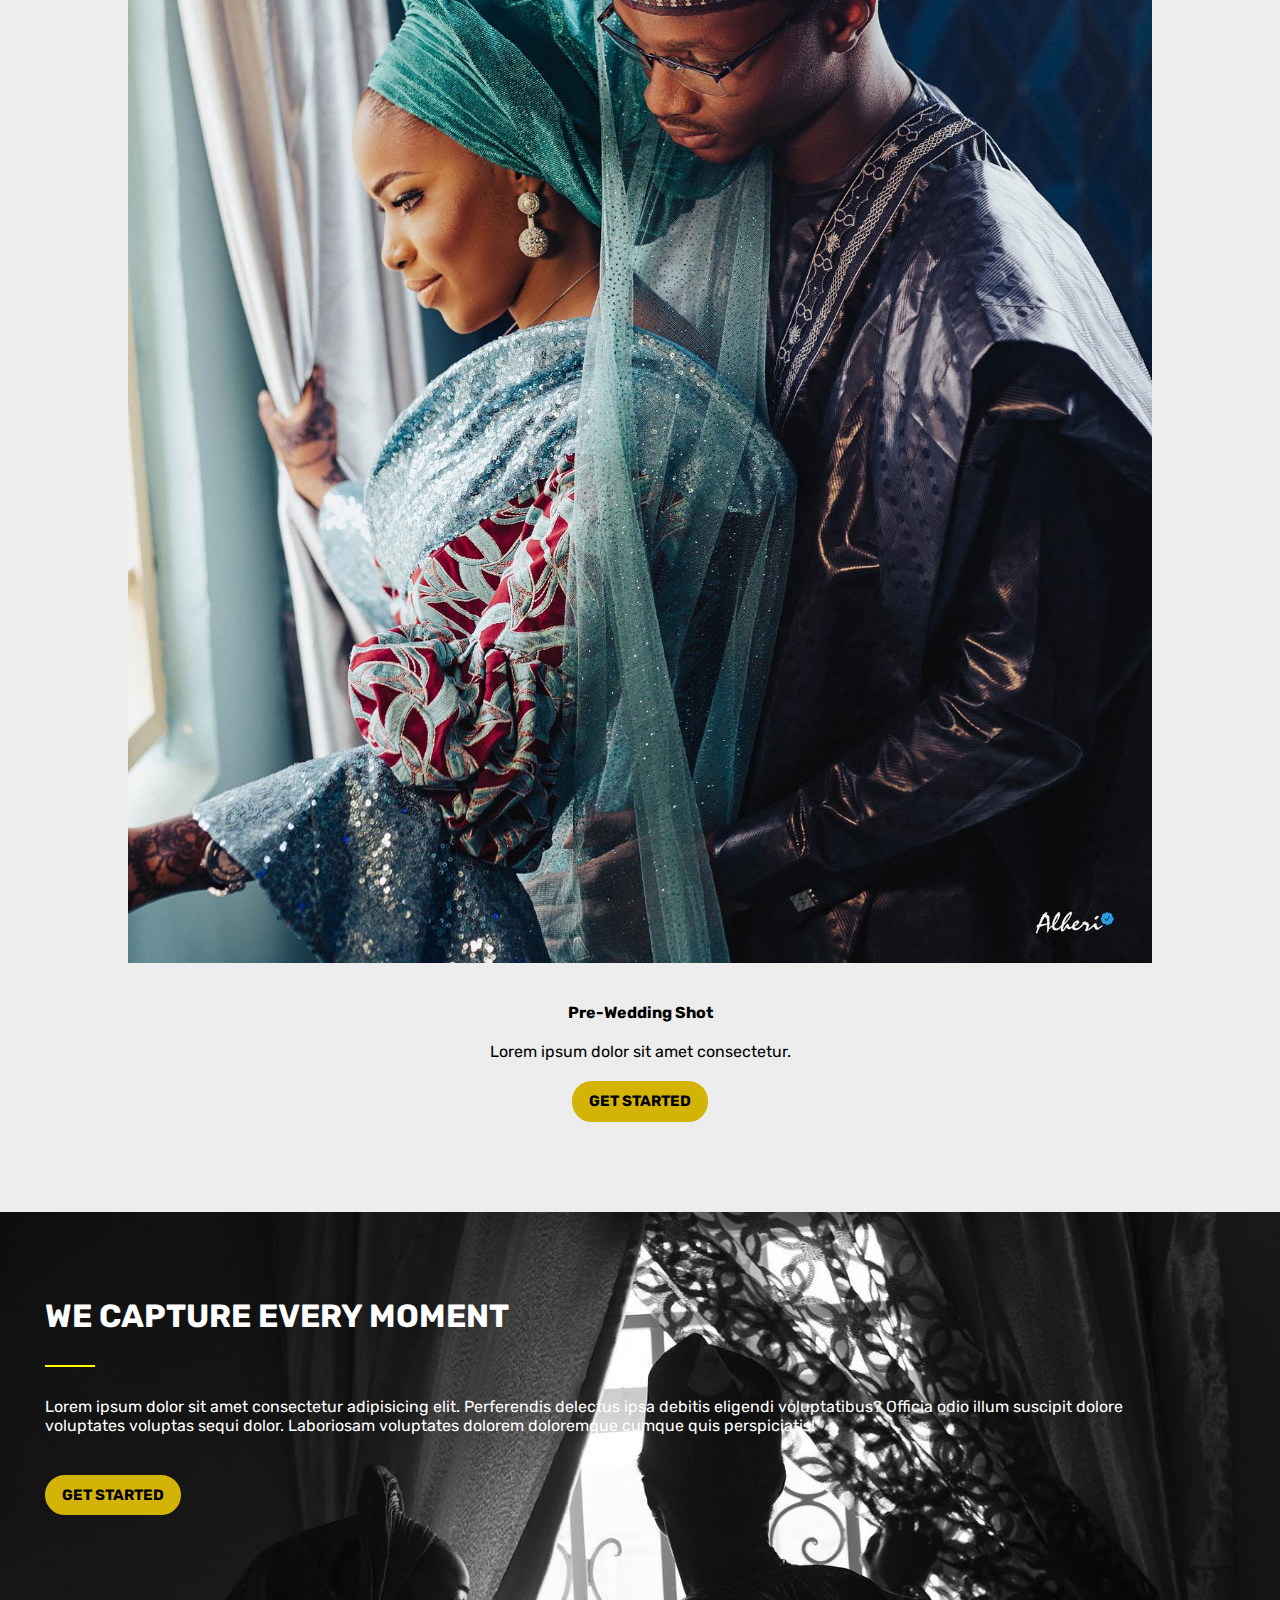
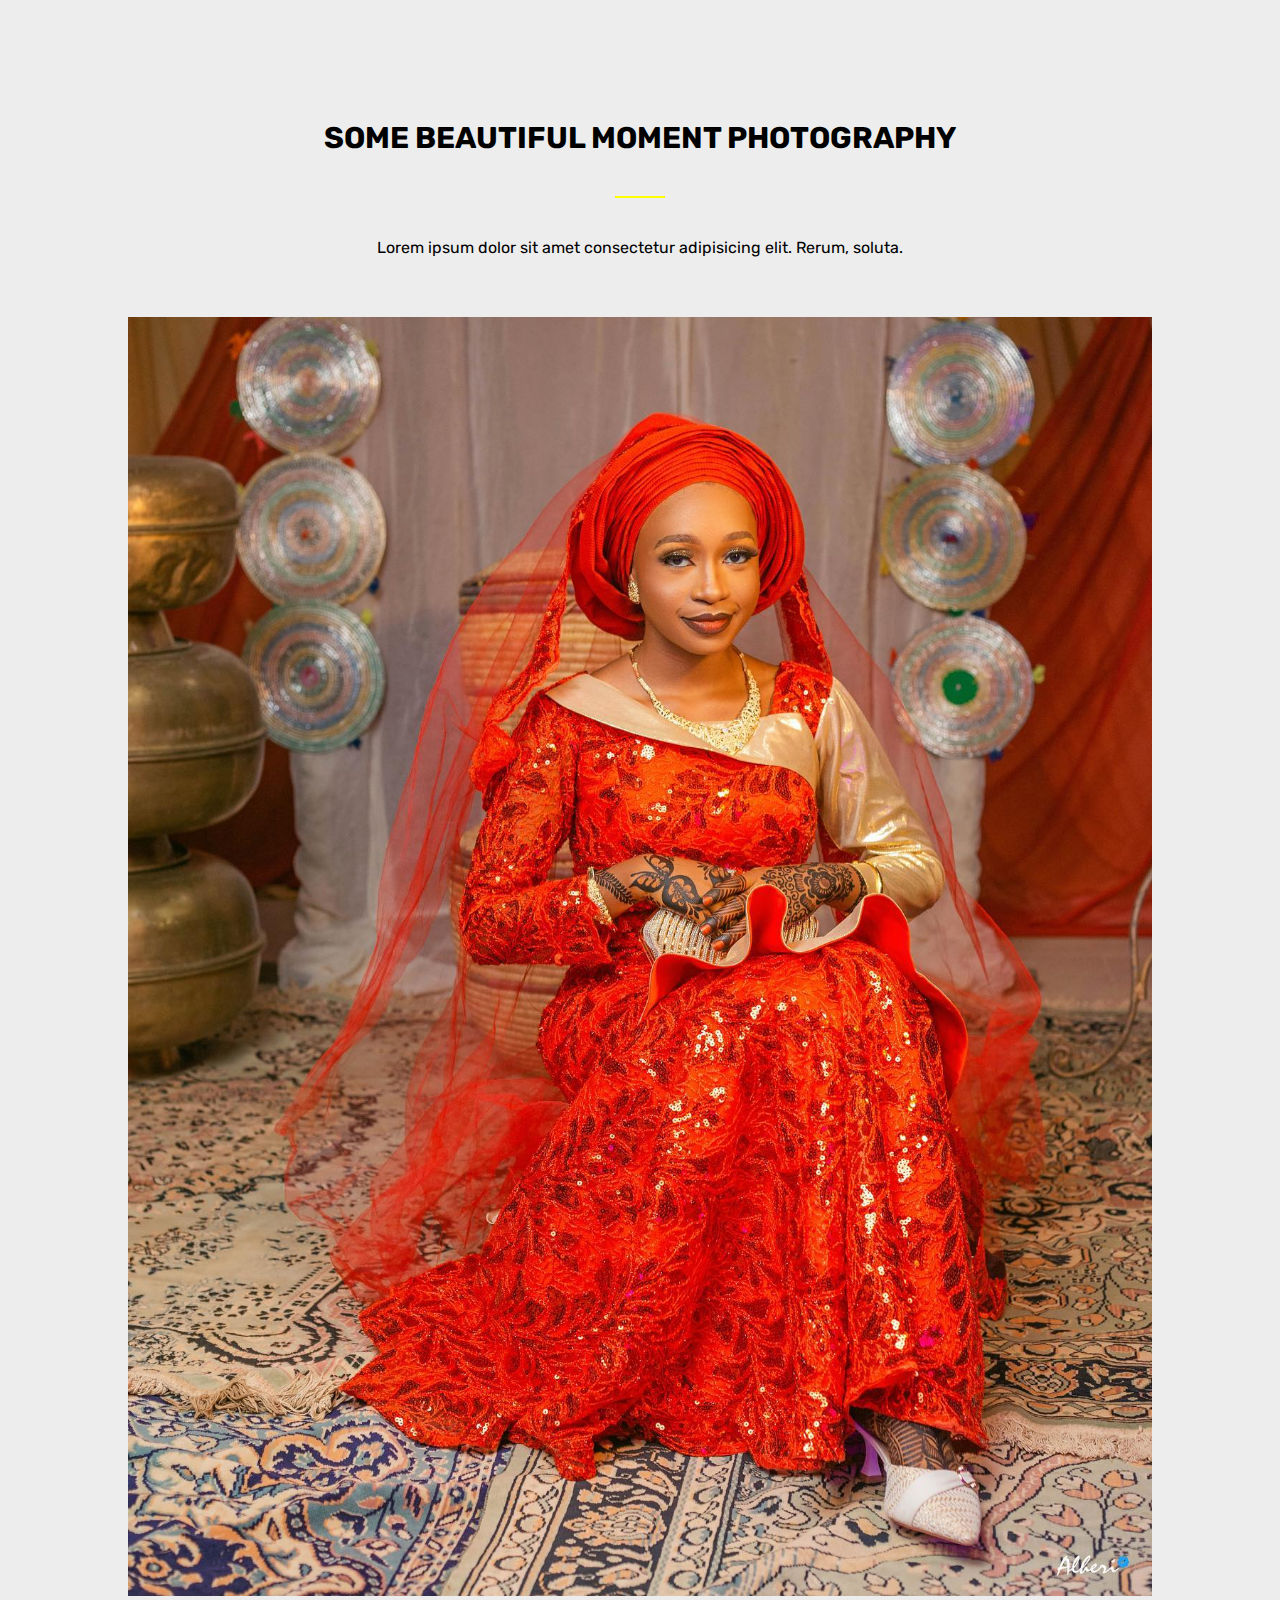
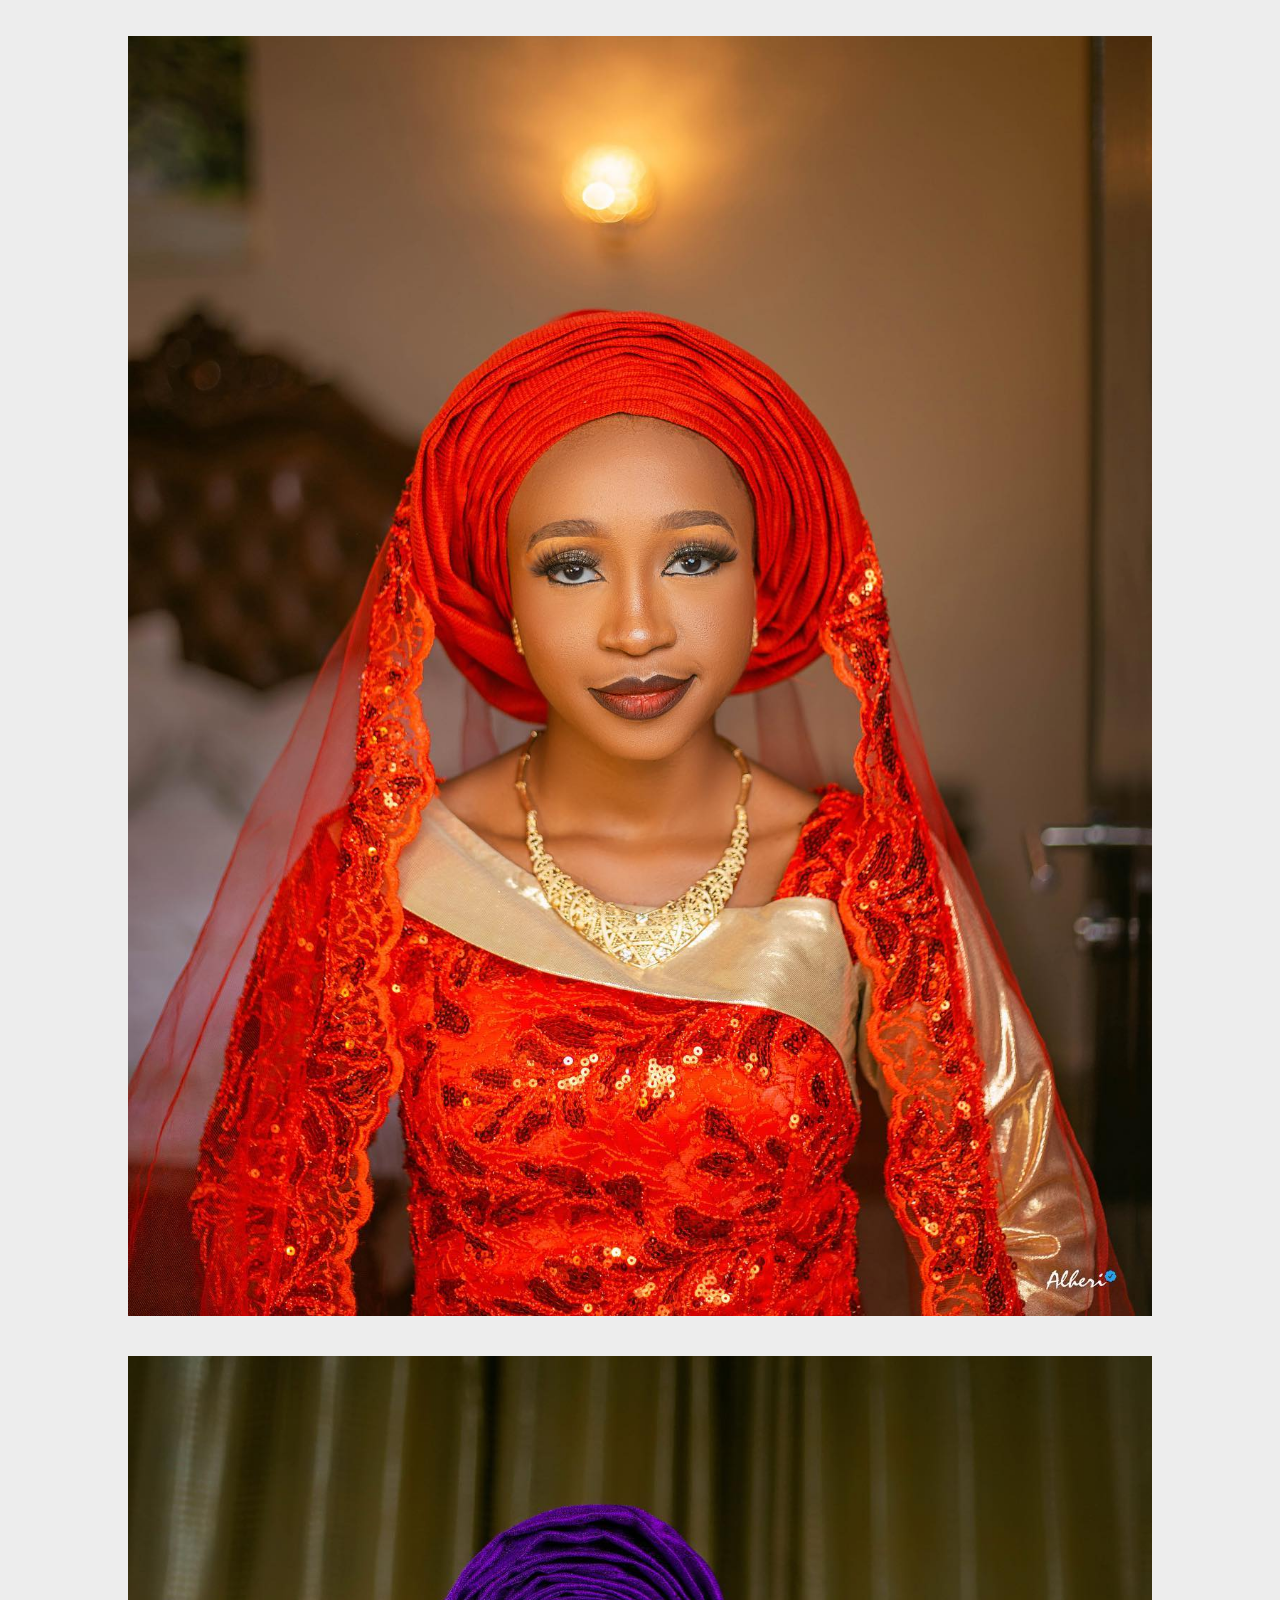
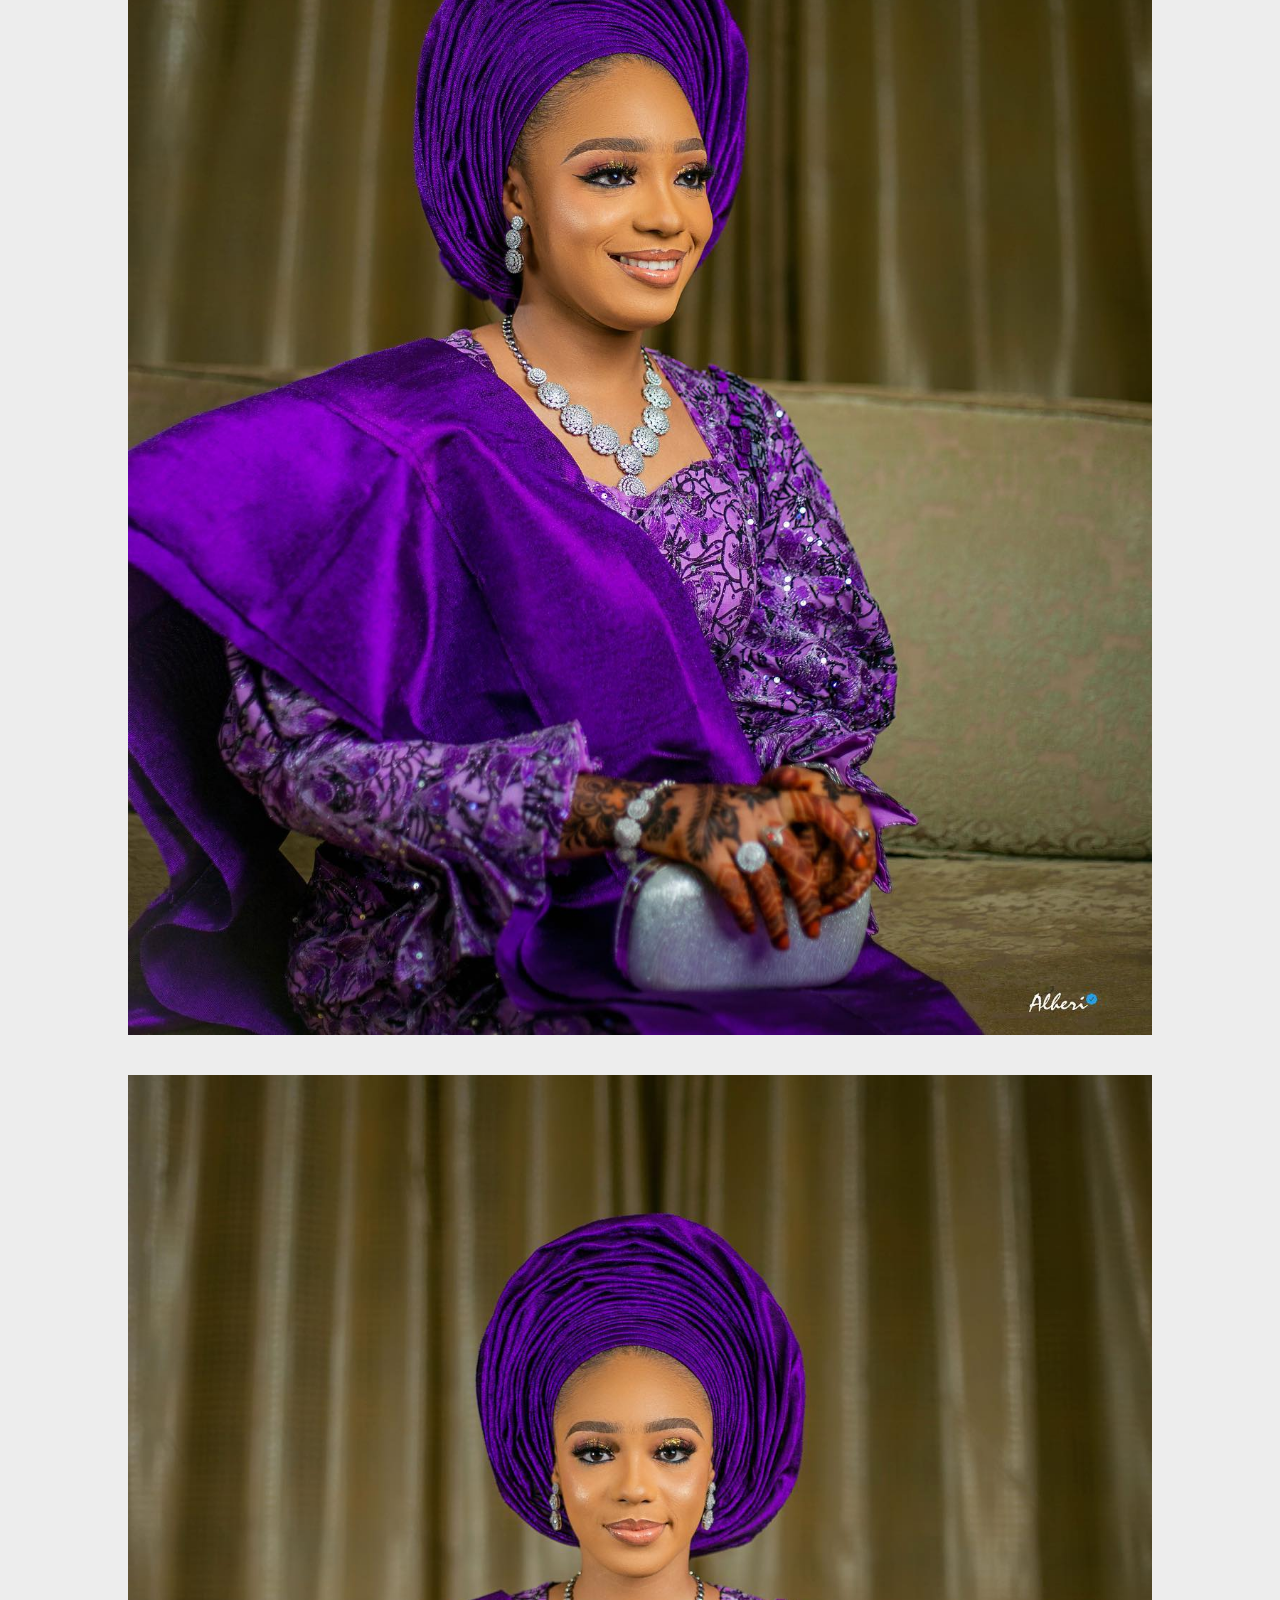
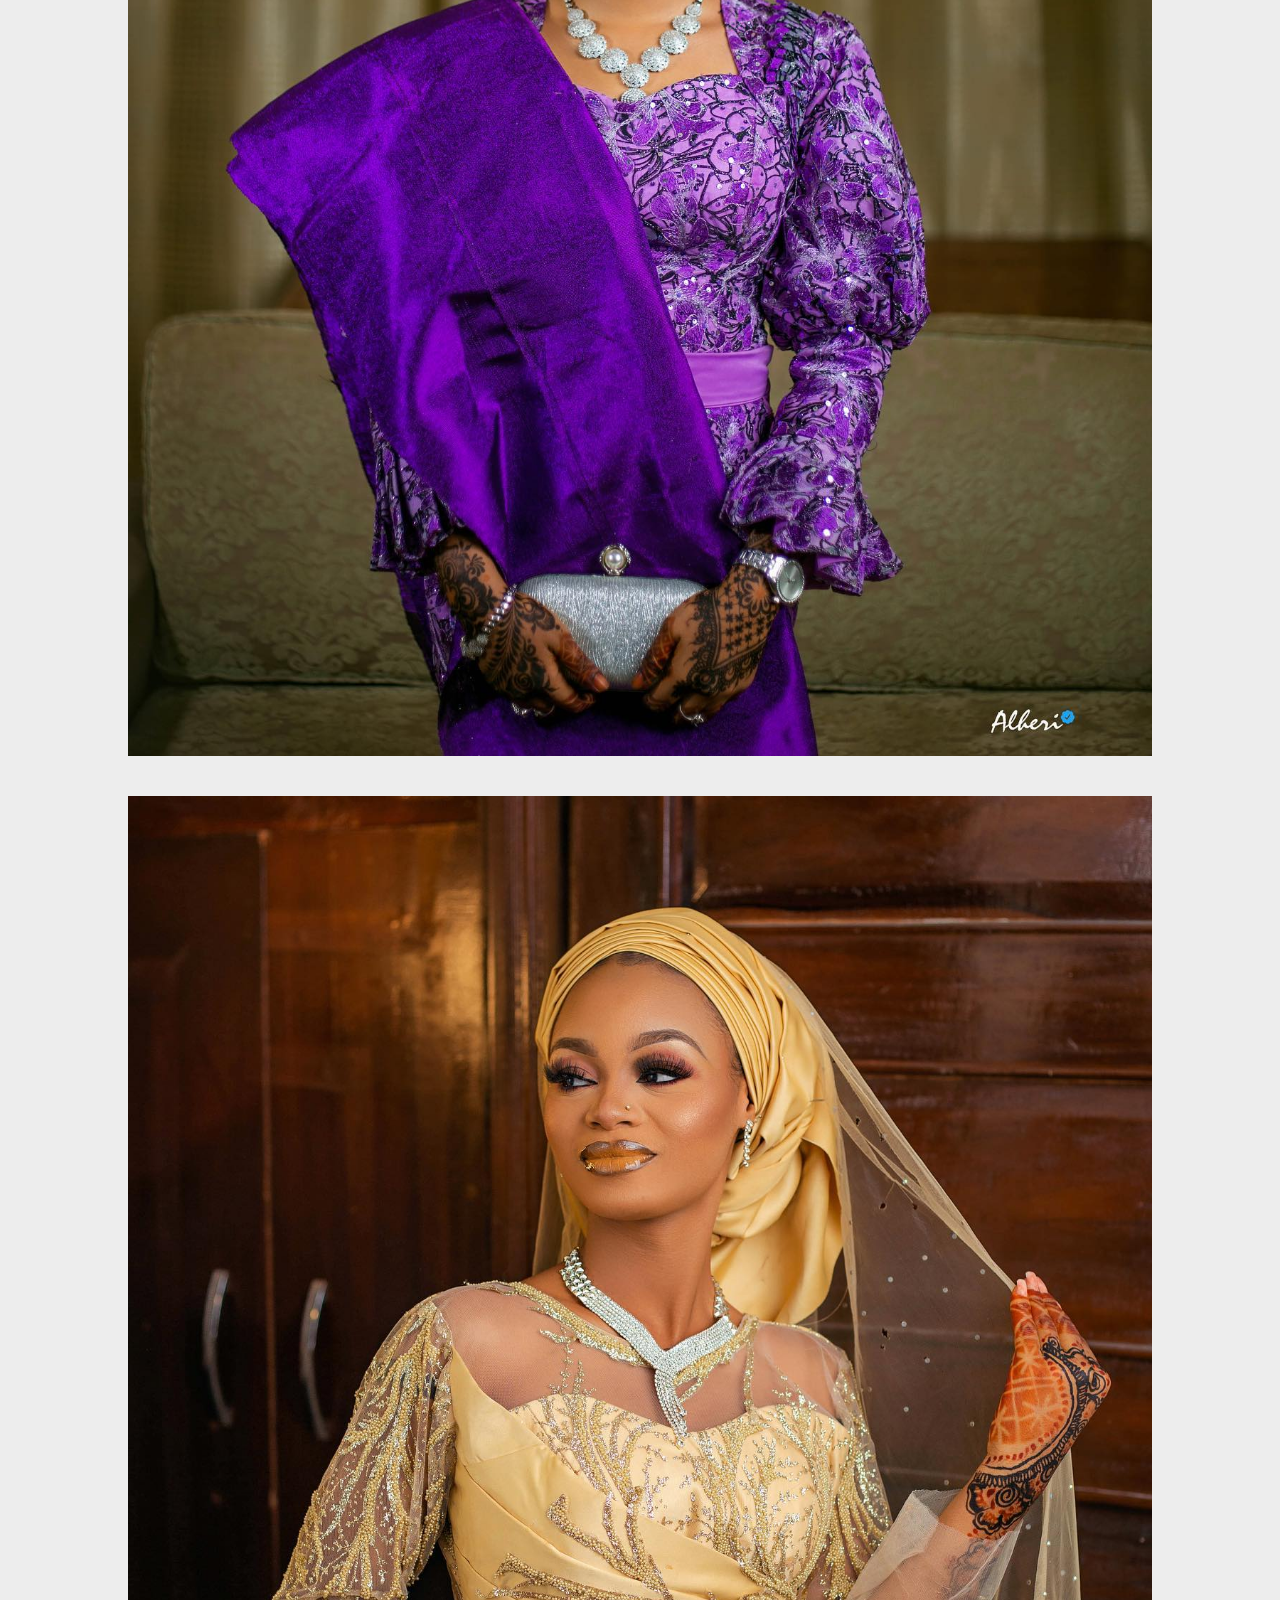
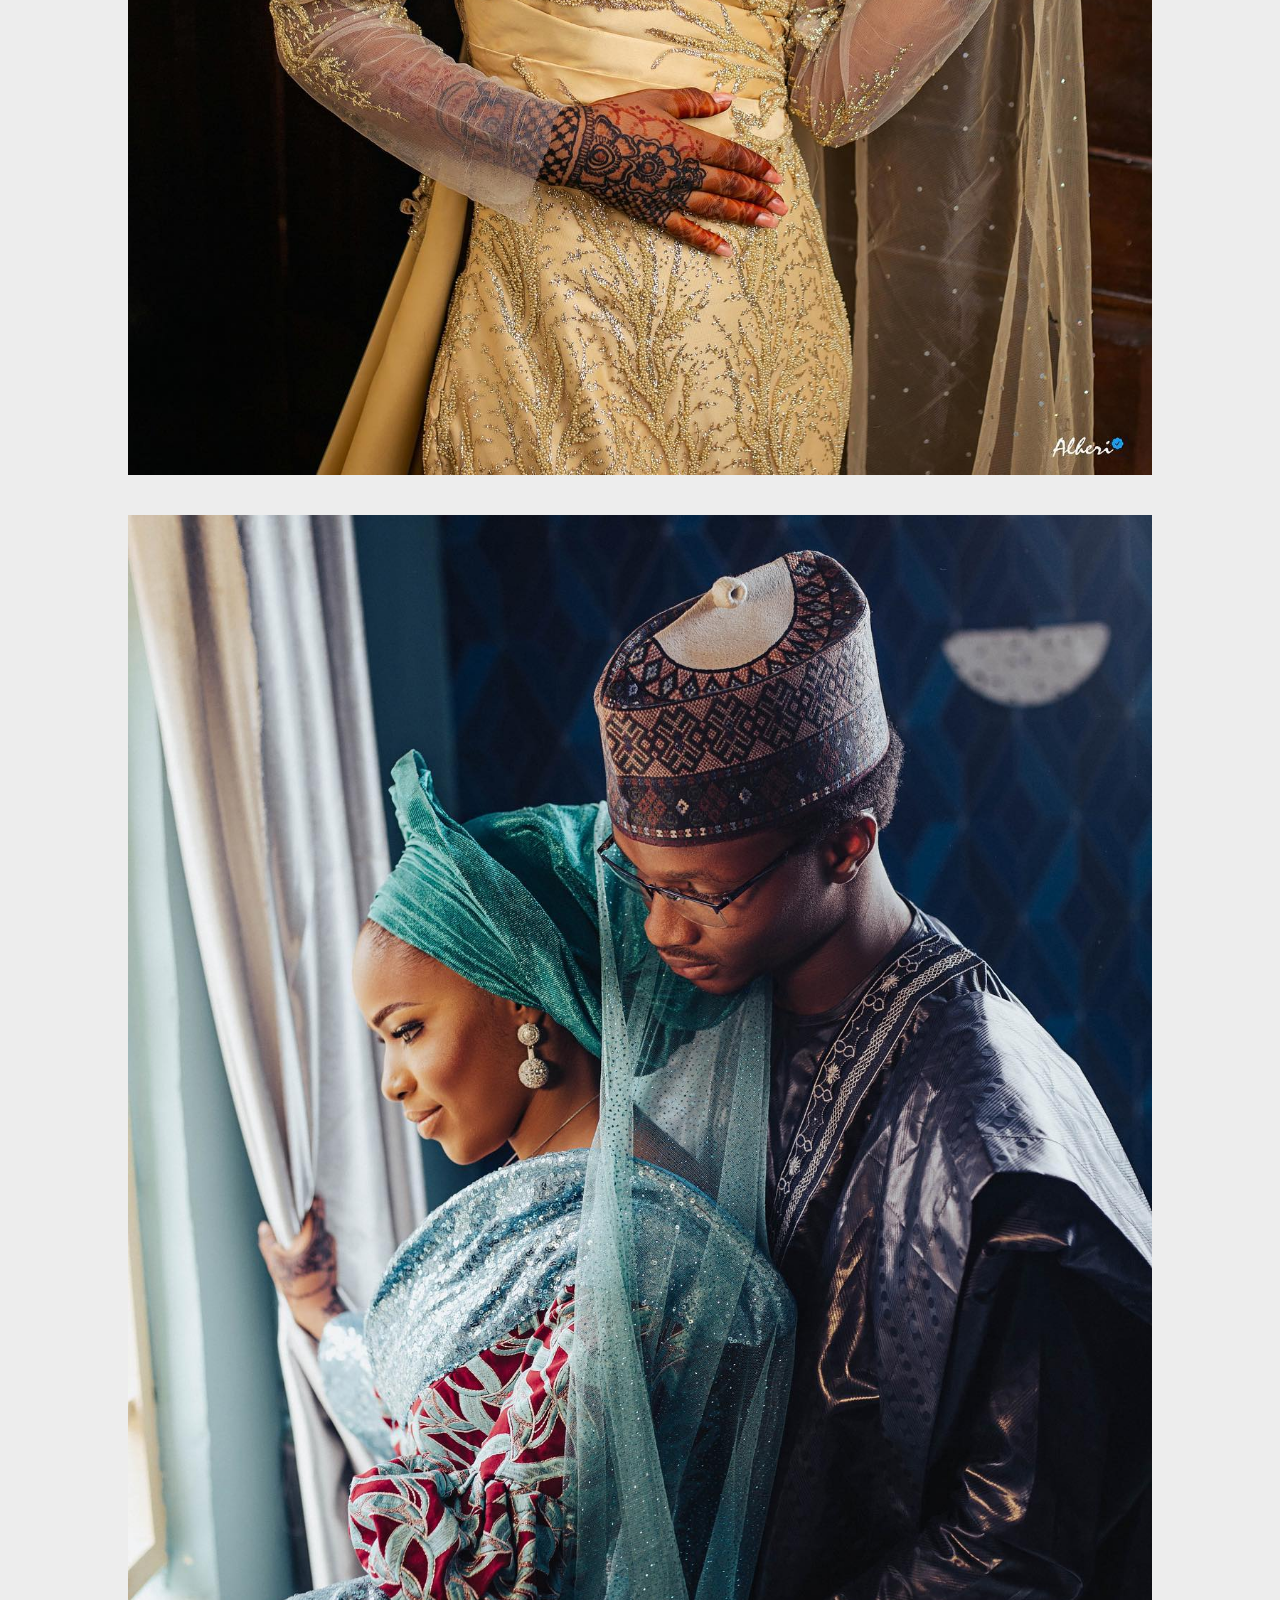
==== commit cc722704: "Add files via upload" ====
--- a/index.html
+++ b/index.html
@@ -22,6 +22,12 @@
     </head>
     <body>
 
+        <div class="small-screen-img">
+            <div><img  id="too-small"  class="home-img" src="assets/images/home.jpg"></div><!--BACKGROUND FOR SMALL SCREEN-->
+        <div><img  id="too-small"  class="home-img" src="assets/images/port (6).jpg"></div><!--BACKGROUND FOR SMALL SCREEN-->
+        </div>
+
+
         <div class="chat">
             <a href="#"> <p class="chat-text">Chat with us</p></a>
               <a href="#"><img class="whatsapp-img" src="assets/images/whatsapp-icon-logo-8CA4FB831E-seeklogo.com.png" ></a>
